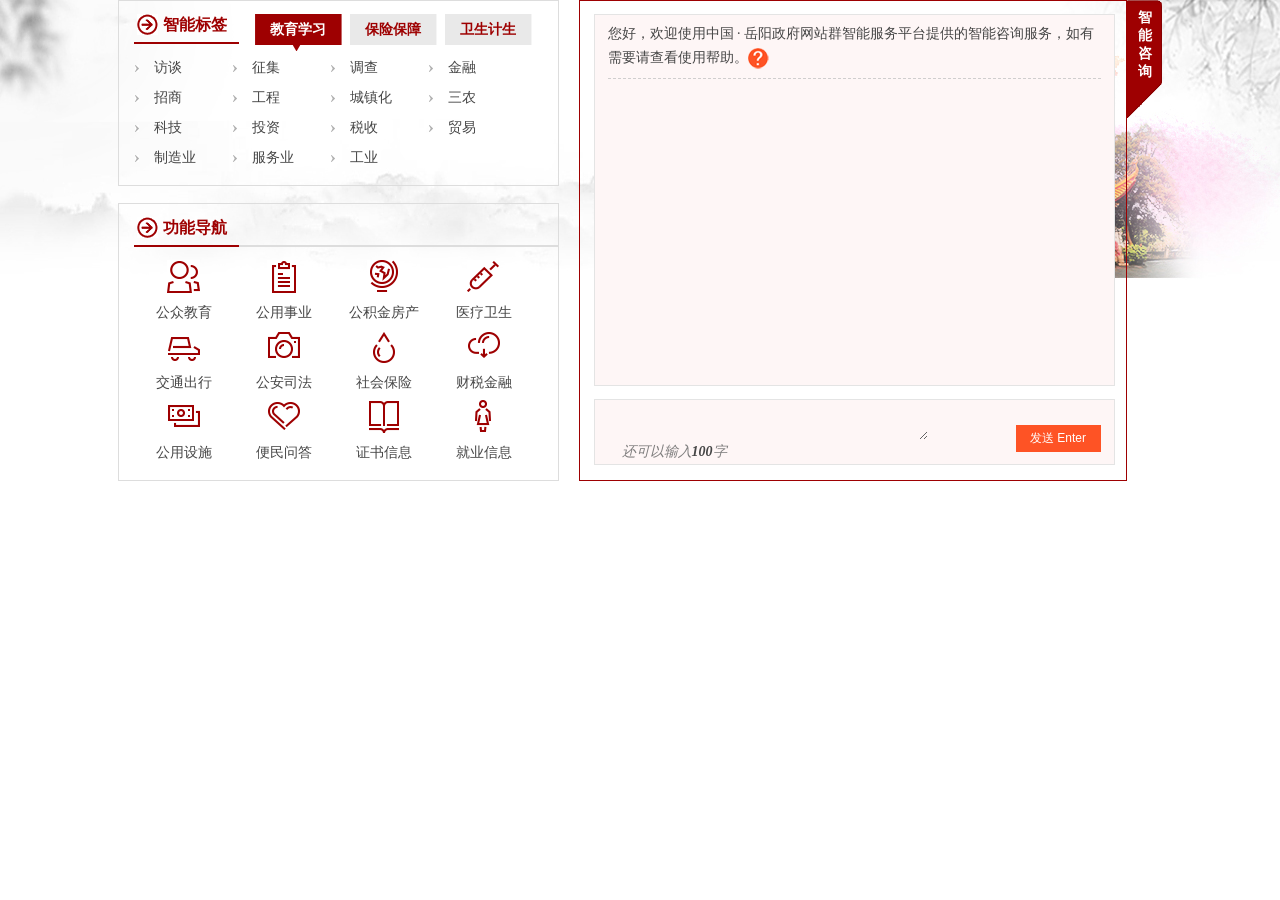
==== WebContent/qa/index.html @ 382dd25f "解决浏览器兼容性问题" ====
<!DOCTYPE html PUBLIC "-//W3C//DTD HTML 4.01//EN"
"http://www.w3.org/TR/html4/strict.dtd">

<html xmlns="http://www.w3.org/1999/xhtml" lang="en">

	<head>
		<meta http-equiv="Content-Type" content="text/html; charset=UTF-8" />
		<title>QA智能咨询平台</title>
		<meta http-equiv="X-UA-Compatible" content="IE=EmulateIE8" />
		<link rel="stylesheet" type="text/css" href="css/global.css" />
		<link rel="stylesheet" type="text/css" href="css/main.css" />
		<script type="text/javascript" src="js/jquery-1.11.3.min.js"></script>
		<style>
			.tipDiv{
			    color: #222;
			    position: absolute;
			    bottom: 70px;
			    border: 1px solid #aaa;
			    width: 95%;
			    background-color: white;
			    margin-left: 5px;
			    display:none;
			    background: #fff url("images/ui-bg_flat_75_ffffff_40x100.png") 50% 50% repeat-x;
			}
			.tipDiv li{
			  padding-left: 20px;
			}
			.tipLiActive{
    			background: #dadada url("images/ui-bg_glass_75_dadada_1x400.png") 50% 50% repeat-x;
			}
		</style>
	</head>

	<body>
	<!--
    	头部预留
    -->

		<div class="content">
			<div class="tab_title">
				<ul>
					<li class="slected">智能咨询</li>
<!-- 					<li>使用帮助</li> -->
				</ul>
			</div>
			<div class="tab_content">
				<!--智能咨询开始-->
				<div class="container">
					<div class="container_left" style="width: 444px;">
						<div class="border_wrap" style="width: 424px;">
							<div class="title">智能标签</div>
	                        <div id="tabs0">
								<ul class="menu0" id="menu0">
								    <li onmouseover="setTab(0,0)" class="hover">教育学习</li>
								    <li onmouseover="setTab(0,1)">保险保障</li>
								    <li onmouseover="setTab(0,2)">卫生计生</li>
								   <!-- <li onmouseover="setTab(0,3)">企业经营</li>-->
								</ul>
								<div class="main" id="main0">
								    <ul class="block">                                                                                                                                                                                                         								    	
								     		<li><a href="javascript:void(0)">访谈</a></li>
								     	<li><a href="javascript:void(0)">征集</a></li>
								     	<li><a href="javascript:void(0)">调查</a></li>
								     	<li><a href="javascript:void(0)">金融</a></li>
								     	<li><a href="javascript:void(0)">招商</a></li>
								     	<li><a href="javascript:void(0)">工程</a></li>
								     	<li><a href="javascript:void(0)">城镇化</a></li>
								     	<li><a href="javascript:void(0)">三农</a></li>
								     	<li><a href="javascript:void(0)">科技</a></li>
								     	<li><a href="javascript:void(0)">投资</a></li>
								     	<li><a href="javascript:void(0)">税收</a></li>
								     	<li><a href="javascript:void(0)">贸易</a></li>
								     	<li><a href="javascript:void(0)">制造业</a></li>
								     	<li><a href="javascript:void(0)">服务业</a></li>
								     	<li><a href="javascript:void(0)">工业</a></li>
								     	
								     
								    </ul>
								    <ul>
								    	<li><a href="javascript:void(0)">交通</a></li>
										<li><a href="javascript:void(0)">社保</a></li>
										<li><a href="javascript:void(0)">医疗</a></li>
										<li><a href="javascript:void(0)">婚育</a></li>
										<li><a href="javascript:void(0)">住房</a></li>
										<li><a href="javascript:void(0)">民族</a></li>
										<li><a href="javascript:void(0)">宗教</a></li>
										<li><a href="javascript:void(0)">就业</a></li>
										<li><a href="javascript:void(0)">养老</a></li>
										<li><a href="javascript:void(0)">气象</a></li>
										<li><a href="javascript:void(0)">环保</a></li>
										<li><a href="javascript:void(0)">惠民</a></li>
										<li><a href="javascript:void(0)">供水</a></li>
										<li><a href="javascript:void(0)">教育</a></li>
										<li><a href="javascript:void(0)">供电</a></li>
										<li><a href="javascript:void(0)">考试</a></li>
								    </ul>
								    <ul>
								    	<li><a href="javascript:void(0)">经济</a></li>
										<li><a href="javascript:void(0)">能源</a></li>
										<li><a href="javascript:void(0)">财政</a></li>
										<li><a href="javascript:void(0)">金融</a></li>
										<li><a href="javascript:void(0)">招商</a></li>
										<li><a href="javascript:void(0)">工程</a></li>
										<li><a href="javascript:void(0)">城镇化</a></li>
										<li><a href="javascript:void(0)">三农</a></li>
										<li><a href="javascript:void(0)">科技</a></li>
										<li><a href="javascript:void(0)">投资</a></li>
										<li><a href="javascript:void(0)">税收</a></li>
										<li><a href="javascript:void(0)">贸易</a></li>
										<li><a href="javascript:void(0)">制造业</a></li>
										<li><a href="javascript:void(0)">服务业</a></li>
										<li><a href="javascript:void(0)">工业</a></li>
										<li><a href="javascript:void(0)">房地产</a></li>
								    </ul>
								</div>
							</div>								
						</div>
						<div class="border_wrap func_margin" style="width: 424px;">
							<div class="title_border">
								<div class="title">功能导航</div>
							</div>
							<div class="func_nav">
								<a href="http://www.yueyang.gov.cn/cxzh/ggjy/default.htm" target="_blank"><span><img src="images/nav_ico1.gif" width="33" height="33"/></span><p>公众教育</p></a>
								<a href="http://www.yueyang.gov.cn/cxzh/20473/default.htm" target="_blank"><span><img src="images/nav_ico2.gif" width="33" height="33"/></span><p>公用事业</p></a>
								<a href="http://www.yueyang.gov.cn/cxzh/gjj/default.htm" target="_blank"><span><img src="images/nav_ico3.gif" width="33" height="33"/></span><p>公积金房产</p></a>
								<a href="http://www.yueyang.gov.cn/cxzh/ylws/default.htm" target="_blank"><span><img src="images/nav_ico4.gif" width="33" height="33"/></span><p>医疗卫生</p></a>
								<a href="http://www.yueyang.gov.cn/jlmsfw/bmxxcx/jtxxcx/default.htm" target="_blank"><span><img src="images/nav_ico5.gif" width="33" height="33"/></span><p>交通出行</p></a>
								<a href="http://www.yueyang.gov.cn/cxzh/gasf/default.htm" target="_blank"><span><img src="images/nav_ico6.gif" width="33" height="33"/></span><p>公安司法</p></a>
								<a href="http://www.yueyang.gov.cn/cxzh/shbx/default.htm" target="_blank"><span><img src="images/nav_ico7.gif" width="33" height="33"/></span><p>社会保险</p></a>
								<a href="http://www.yueyang.gov.cn/cxzh/csjr/default.htm" target="_blank"><span><img src="images/nav_ico8.gif" width="33" height="33"/></span><p>财税金融</p></a>
								<!-- <a href="#"><span><img src="images/nav_ico9.gif" width="33" height="33"/></span><p>公众教育</p></a> -->
								<a href="http://www.yueyang.gov.cn/jlmsfw/gysscx/default.htm" target="_blank"><span><img src="images/nav_ico10.gif" width="33" height="33"/></span><p>公用设施</p></a>
								<a href="http://www.yueyang.gov.cn/jlmsfw/bmxxcx/bmwd/default.htm" target="_blank"><span><img src="images/nav_ico11.gif" width="33" height="33"/></span><p>便民问答</p></a>
								<a href="http://www.yueyang.gov.cn/jlmsfw/syxxcx/zsxx/default.htm" target="_blank"><span><img src="images/nav_ico12.gif" width="33" height="33"/></span><p>证书信息</p></a>
								<a href="http://www.yueyang.gov.cn/jlmsfw/syxxcx/jyxx/default.htm" target="_blank"><span><img src="images/nav_ico13.gif" width="33" height="33"/></span><p>就业信息</p></a>
								<!--  <a href="#"><span><img src="images/nav_ico14.gif" width="33" height="33"/></span><p>公众教育</p></a>-->
								<!-- <a href="#"><span><img src="images/nav_ico15.gif" width="33" height="33"/></span><p>公众教育</p></a>-->
							</div>
						</div>						
					</div>
					<div class="container_right" style="width: 518px">
						<div id="showMessage" style="width: 493px;;">
							<p class="attention">您好，欢迎使用中国 · 岳阳政府网站群智能服务平台提供的智能咨询服务，如有需要请查看使用帮助。<img src="images/question.gif" /></p>
							<div id="message" style="overflow-y: scroll	;height:283px">
								<!--对话开始-->
<!-- 								<ul class="dialog"> -->
<!-- 									<li class="right" ></li> -->
<!-- 									<li class="center">智能咨询服务智智能咨询服务智智能咨询服务智智能咨询服务智智能咨询服务智</li> -->
<!-- 									<li class="left"></li> -->
<!-- 									<li class="bottom"></li> -->
<!-- 								</ul> -->
<!-- 								<div class="dialog_tab"> -->
<!--                                     <p><strong>栏目导航</strong></p> -->
<!--                                     <ul class="news"> -->
<!--                                     	<li><a href="#">2016年国际英才创业峰会国际英才创业峰会峰会国际英才创业峰会</a></li> -->
<!--                                     </ul> -->
<!-- 						            <div> -->
<!-- 						            <div class="tab2_title"> -->
<!-- 										<ul> -->
<!-- 											<li class="slected2">通知公告</li> -->
<!-- 											<li>服务</li> -->
<!-- 											<li>公开</li> -->
<!-- 											<li>市政府</li> -->
<!-- 										</ul> -->
<!-- 									</div> -->
<!-- 									<div class="tab2_content"> -->
<!-- 									    <div class="container"> -->
<!-- 									    	<ul class="news"> -->
<!-- 		                                    	<li><a href="#">通知公告2016年国际英才创业峰会国际英才创业峰会峰会国际英才创业峰会</a></li> -->
<!-- 		                                    </ul> -->
<!-- 									    </div> -->
<!-- 									    <div class="container hide"> -->
<!-- 									    	<ul class="news"> -->
<!-- 		                                    	<li><a href="#">服务2016年国际英才创业峰会国际英才创业峰会</a></li> -->
<!-- 		                                    	<li><a href="#">服务2016年国际英才创业峰会国际英才创业峰会</a></li> -->
<!-- 		                                    </ul> -->
<!-- 									    </div> -->
<!-- 									    <div class="container hide"> -->
<!-- 									    	<ul class="news"> -->
<!-- 		                                    	<li><a href="#">公开2016年国际英才创业峰会国际英才创业峰会</a></li> -->
<!-- 		                                    </ul> -->
<!-- 									    </div> -->
<!-- 									    <div class="container hide"> -->
<!-- 									    	<ul class="news"> -->
<!-- 		                                    	<li><a href="#">市政府2016年国际英才创业峰会国际英才创业峰会</a></li> -->
<!-- 		                                    	<li><a href="#">市政府2016年国际英才创业峰会国际英才创业峰会</a></li> -->
<!-- 		                                    </ul> -->
<!-- 									    </div>   	 -->
<!-- 									</div> -->
<!-- 									</div> -->
<!-- 									<div class="sign"> -->
<!-- 										<div class="unuseful">无帮助</div> -->
<!-- 										<div class="useful">有帮助</div> -->
<!-- 									</div> -->
<!-- 								</div> -->
								<!--对话结束-->
								
								
							
							</div>
						</div>
						<div style="position:relative">
						<div class="tipDiv">
							<ul>
							</ul>
						</div>
						<div class="input" style="width: 493px;">
							<textarea type="text" id="messCon"></textarea>
							<p id="fontNum"><i>还可以输入<span id="number"><strong>100</strong></span>字</i></p>
							<button id="sendMess">发送 Enter</button>
						</div>
						</div>
					</div>
				</div>
				<!--智能咨询结束-->
				<!--使用帮助开始-->
				<div class="container hide">
					<div class="container_left" style="width: 450px">
						<div class="border_wrap" style="padding-bottom: 7px;width:430px">
							<div class="help_words">
								<p><strong>一、了解岳阳的人文、地理、概况。如：</strong></p>
								<p>市长是谁？</p>
								<p>介绍岳阳</p>
							</div>
							<div class="help_words">
								<p><strong>二、咨询食、住、行、游、购、娱、医、学。如：</strong></p>
								<p>岳阳有什么好玩的地方？</p>
								<p>岳阳有哪些宾馆酒店？</p>
							</div>
							<div class="help_words">
								<p><strong>三、咨询各部门的办事事项。如：</strong></p>
								<p>孩子转学需要什么手续？</p>
								<p>如何提取公积金？</p>
							</div>
							<div class="help_words">
								<p><strong>四、查询向公众公开的信息。如：</strong></p>
								<p>我想自主创业，政府有什么政策？</p>
								<p>再生育政策？</p>
							</div>
							<div class="help_words" style="border-bottom: 0;">
								<p><strong>五、给领导写信反映问题。如：</strong></p>
								<p>我要给市长写信？</p>
								<p>商家乱扔垃圾怎么办？</p>
							</div>
							
						</div>
					</div>
					<div class="container_right" style="width:512px">
						<div id="slideBox" class="slideBox" style="width:500px">
							<div class="bd">
								<ul>
									<li><p>开始咨询问题：使用简短，关键性词句</p><img src="images/help1.jpg" /></li>
									<li><p>分库展示咨询结果</p><img src="images/help2.jpg" /></li>	
								</ul>
							</div>
						</div>
						
					</div>
				</div>
			    <!--使用帮助结束-->
			</div>
		</div>

		<!-- <div class="footer">
            <div class="footer_wrap">
            	<div class="footer_l">
            		<img src="images/sm_logo.jpg" width="161" height="59"/>
            		<div>
            			<p>xxxxx版权所有</p>
                        <p>copy©2011-2016 xxxxx Rights Reserved</p>
            		</div>
            	</div>
            	<div class="footer_r"><img src="images/code.jpg" width="69" height="66" /></div>
            </div>
		</div> -->

	<!--
    	尾部预留
    -->



	</body>
	<script type="text/javascript" src="js/jquery.nicescroll.min.js" ></script>
	<script type="text/javascript" src="js/jquery.SuperSlide.js" ></script>
	<script type="text/javascript" src="js/common.js"></script>
</html>
---- WebContent/qa/css/global.css ----
/* CSS Document */
html, body, div, span, object, iframe, h1, h2, h3, h4, h5, h6, p, a, img, dl, dt, dd, ol, ul, li, form, table { margin:0; padding:0; list-style:none; font-family:"微软雅黑";font-size: 14px; color: #464646;}
input{ vertical-align:middle; margin:0; padding:0;}
a { text-decoration:none; color: #464646;}
a:hover { text-decoration:underline;}
img{ border: 0;}
.header {
	width: 100%;
	height: 170px;
	background: url(../images/head_border.gif) repeat-x bottom;
}
.header_wrap{
	width: 1045px;
	height: 136px;
	padding-top: 34px;
	background: url(../images/robot.jpg) no-repeat 717px;
	margin: 0px auto;
}
.logo{
	padding: 0 22px;
	float: left;
}
.logo_title{
	border-left: 1px solid #d1d1d1;
	height: 70px;
	margin-top: 7px;
	padding: 0 25px;
	float: left;
}
.content {
	width: 1045px;
	overflow: hidden;
	margin: 0px auto;
	position: relative;
}
.tab_title {
	width: 36px;
	height: 354px;
	position: absolute;
	right: 0px;
	top: 10px;
}
.tab_title ul {
	width: 100%;
	height: 35px;
}
.tab_title ul li {
	width: 20px;
	padding: 9px 8px;
	height: 100px;
	line-height: 18px;
	margin-top: -10px;
	text-align: center;
	background: url(../images/tab_bg.png) no-repeat;
	cursor: pointer;
	font-size: 14px;
	font-weight: bold;
	color: #9e0001;
	_position:relative
}
.tab_content {
	width: 100%;
	height: 500px;
	overflow: hidden;
}
.tab_content> div {
	height: 500px;
}
.hide {
	display: none
}
.slected {
	background: url(../images/tab_hov.png) no-repeat !important;
	color: #fff !important;
}
.container {
	width: 100%;
	overflow: hidden;
	margin: 0px auto;
}
.container_left {
	width: 521px;
	height: 476px;
	float: left;
}
.border_wrap{
	width: 504px;
	padding: 13px 0px 10px 15px;
	border: 1px solid #dddddd;
	overflow: hidden;
	position: relative;
}
.title{
	width: 105px;
	height: 28px;
	line-height: 21px;
	border-bottom: 2px solid #9e0001;
	background: url(../images/arrow.gif) no-repeat 3px top;
	font-size: 16px;
	font-weight: bold;
	color: #9e0001;
	text-indent: 29px;
	position: absolute;
	left: 15px;
	top: 13px;
}
.main {
	clear: both;
	width: 100%;
	height: 120px;
	padding-top: 2px;
	text-align: left;
}
#tabs0 {
	width: 100%;
	height: 161px;
}
#tabs0 ul {
	list-style: none;
	float: left;
}
.menu0 {
	padding-left: 121px;
}
.menu0 li {
	display: block;
	float: left;
	width: 87px;
	height: 37px;
	line-height: 31px;
	text-align: center;
	background: url(../images/con_tab_bg.gif) no-repeat top;
	color: #9e0001;
	cursor: pointer;
	font-weight: bold;
	margin-right: 8px;
}
.menu0 li.hover {
	background: url(../images/con_tab_hov.png)  no-repeat top;
	color: #FFFFFF;
	font-weight: bold;
}
#main0 ul {
	display: none;
}
#main0 li {
	width: 98px;
	height: 30px;
	line-height: 30px;
	float: left;
	background: url(../images/sml_arrow.gif) no-repeat 1px center;
	text-indent: 20px;
	overflow: hidden;
}
#main0 li a{
    color: #464646;
}
#main0 ul.block {
	display: block;
}
.title_border{
	width: 487px;
	height: 28px;
	border-bottom: 2px solid #dddddd;
}
.func_margin{
	margin-top: 17px;
	_margin-top: 9px;
}
.func_nav{
	padding-top: 13px;
	overflow: hidden;
	_zoom: 1;
}
.func_nav a{
	display: block;
	float: left;
	width: 100px;
	height: 70px;
	text-align: center;
	color: #464646;
}
.func_nav span{
	display: block;
	width: 100%;
	height: 33px;
}
.func_nav p{
	display: block;
	height: 37px;
	line-height: 40px;
}
.container_right {
	width: 442px;
	height: 466px;
	padding: 13px 14px 0px 14px;
	float: left;
	margin-left: 17px;
	border: 1px solid #9e0001;
}
.container_right{
	line-height: 24px;
}
#showMessage{
	width: 413px;
	height: 370px;
	background: #fef6f6;
	border: 1px solid #e4e4e4;
	padding: 0px 13px;
	line-height: 24px;
}
.attention{
	border-bottom: 1px dashed #d0cece;
	color: #464646;
	padding: 7px 0px 8px 0px;
}
#message {
	height: 283px;
	padding-top: 8px;
}
/*20161108修改开始*/
.dialog{
	overflow: hidden;
	padding-right: 33px;
	padding-left: 43px;
	background: url(../images/man.gif) no-repeat right;
	position: relative;
	margin-bottom:10px ;
}
/*20161108修改结束*/
.dialog li{
	float: right;
}
.left, .right{
	width: 7px;
	height: 26px;
	background: url(../images/dialog_l.gif) no-repeat left top;
}
.right{
	background: url(../images/dialog_r.gif) no-repeat left top;
}
/*20161108修改开始*/
.center{
	float: right;
	background: #FFFFFF;
	border: 1px solid #dddddd;
	padding: 6px;
	margin-top: 6px;
}
/*20161108修改结束*/
.bottom{
	width: 24px;
	height: 11px;
	background: url(../images/dialog_b.gif) no-repeat;
	position: absolute;
	right: 45px;
	top: 24px;
}

.dialog_tab{
	background: #FFFFFF;
	border: 1px solid #dddddd;
	padding: 0px 12px;
	color: #a4a2a2;
	margin-bottom: 20px;/*20161108*/
	margin-left: 43px; /*20161108*/
	position: relative;/*20161108*/
	margin-right: 33px;/*20161108*/
}
/*20161108新增开始*/
.answer_man{
	position: absolute;
	left: -43px;
	top: 0;
}
.right_arrow{
	position: absolute;
	left: -8px;
	top: 12px;
}
.left_arrow{
	position: absolute;
	right: 26px;
	top: 13px;
}
.dialog_tab p span{
	color: #fe5325;
}
/*20161108新增结束*/

.dialog_tab > p{
	padding: 6px 0;/*20161108*/
	line-height: 21px;
}
.tab2_title {
	width: 100%;
	
}
.tab2_title ul {
	width: 100%;
	height: 20px;
	border-bottom:1px solid #e9e9e9 ;
}
.tab2_title ul li {
	padding: 0px 6px;
	float: left;
	line-height: 21px;
	text-align: center;
	cursor: pointer;
	font-weight: bold;
	color: #464646;
	font-size: 12px;
}
.tab2_content {
	width: 100%;
	height: auto;
	overflow: hidden;
	margin-top: 7px;
}
.tab2_content> div {
	height: auto;
}
.hide {
	display: none
}
.slected2 {
	background: #fe5325;
	color: #fff !important;
}
.news{
	padding-bottom: 4px;
}
.news li{
	width: 100%;
	height: 24px;
	overflow: hidden;
	white-space: nowrap;
	text-overflow: ellipsis;
	background: url(../images/sm_dotted.gif) no-repeat 4px center;
	text-indent: 13px;
	
}
.news li a{
	color: #a4a2a2;
}

.tab2_content .news li{
	background: url(../images/dotted.gif) no-repeat 4px center;
	text-indent: 13px;
}
.tab2_content .news li a{
	font-size: 12px;
}
.sign{
	clear: both;
	height: 18px;
	padding-bottom: 10px;
}
.unuseful,.useful{
	width: 55px;
	height: 18px;
	line-height: 18px;
	font-size: 12px;
	text-indent: 17px;
	margin-left: 15px;
	background: url(../images/unuseful.gif) no-repeat;
	float: right;
	cursor: pointer;
}
.useful{
	background: url(../images/useful.gif) no-repeat;
}
.input{
	width: 413px;
	height: 64px;
	background: #fef6f6;
	border: 1px solid #e4e4e4;
	margin-top: 13px;
	position: relative;
	padding: 0px 13px;
}
.input textarea{
	width: 320px;
	height: 40px;
	line-height: 24px;
	line-height: 30px;
	overflow: auto;
	background: #fef6f6;
	border: 0;
	color: #464646;
	font-size: 14px;
	display:block;
}
.input button{
	width: 85px;
	height: 27px;
	line-height: 27px;
	background: #fe5325;
	color: #FFFFFF;
	font-size: 12px;
	border: 0;
	cursor: pointer;
	position: absolute;
	right: 13px;
	bottom: 12px;
}
#fontNum{
	color: #7e7d7d;
	text-indent: 14px;
}
.help_words{
	padding: 9px 0px 10px 43px;
	margin-right: 15px;
	border-bottom: 1px dashed #d0cece;
	background: url(../images/attention.gif) no-repeat 12px 10px;

}
.help_words p{
	line-height: 24px;	
}
.slideBox {
	width: 417px;
	overflow: hidden;
	position: relative;
	padding: 0 !important;
	padding-left: 11px !important;
}
.slideBox .bd {
	position: relative;
	height: 100%;
	z-index: 0;
}
.slideBox .bd li {
	zoom: 1;
	vertical-align: middle;
}
.slideBox .bd img {
	width: 417px;
	display: block;
}
.slideBox p{
	line-height: 56px;
	font-size: 16px;
	font-weight: bold;
	color: #9e0001;
	text-align: center;
	border-bottom: 1px solid #9e0001;
	margin-bottom: 25px;
}
.footer {
	width: 100%;
	height: 119px;
	background: url(../images/footer_bg.gif) repeat-x;
}
.footer_wrap{
	width: 1010px;
	margin: 0px auto;
	padding-top: 26px;
}
.footer_l{
	float: left;
}
.footer_r{
	float: right;
	margin-right: 17px;
	_margin-right: 9px;
}
.footer_l img,.footer_l div{
	display: block;
	float: left;
}
.footer_l div{
	height: 50px;
	border-left: 1px solid #c0c0c0;
	padding-left: 15px;
	margin:5px 0px 0px 6px;
}
.footer_l div p{
	line-height: 24px;
	color: #464646;
}


/*列表页*/
.con_classify{
	float: left;
	width: 213px;
	height: auto;
}
.con_list{
	float: left;
	width: 583px;
	margin: 0px 18px;
}
.list_title{
	width: 100%;
	height: 45px;
	line-height: 45px;
	font-size: 16px;
	font-weight: bold;
	color: #464646;
	background:url(../images/list_ico.gif) no-repeat 10px center;
	background-color: #e9e9e9;
	text-indent: 37px;
}
.list_content{
	padding-top: 15px;
	padding-bottom: 11px;
	text-align: center;
}
#searchInput{
	width: 128px;
	height: 32px;
	line-height: 32px;
	text-indent: 5px;
	border: 1px solid #dddddd;
}
#searchBtn{
	width: 59px;
	height: 34px;
	color: #FFFFFF;
	background: #9e0001;
	border: 0;
	font-weight: bold;
}
.search_tag{
	line-height: 38px;
	color: #9e0001;
	text-align: left;
	text-indent: 9px;
}
.data .list_title{
	height: 32px;
	line-height: 32px;
	background: url(../images/list_ico2.gif) no-repeat 10px center;
	background-color: #FFFFFF;
	border-bottom: 1px dashed #d0cece;
}
.data .list_content{
	padding: 5px 0;
	text-align: left;
}
.list_content li a{
	display: block;
	line-height: 35px;
	padding: 3px 0;
	padding: 0px 27px;
	color: #464646;
	_zoom: 1;
}
.list_content li a:hover,.list_hover{
	background: url(../images/list_arrow.gif) no-repeat 14px center;
	background-color:#e9e9e9;
	text-decoration: none;
}
.focus{
	text-align: left;
}
.focus a{
	line-height: 30px;
	margin-right: 5px;
}
.focus a:hover{
	text-decoration: none;
}
.focus a span{
	color: #fe5325;
}
.list_tag{
	border: 1px solid #dddddd;
	border-left: 4px solid #fe5325;
	background: #fef6f6;
	overflow: hidden;
	padding: 9px 15px;
	_zoom: 1;
}
.list_tag li{
	float: left;
	width: 33.3%;
	line-height: 27px;
}
.list_tag span{
	color: #9e0001;
}
.list_news{
	width:543px;
	border: 1px solid #dddddd;
	border-top: 0;
	padding: 0px 19px;
}
.list_news ul{
	width: 100%;
}
.list_news li{
	padding: 13px 0px;
	border-bottom: 1px dashed #d0cece;
}
.list_news li p{
	line-height: 30px;
}
.list_news li i{
	display: inline-block;
	width: 20px;
}
p.news_tag a{
	margin-right: 20px;
	color: #025a9d;
}
p.news_tag a:hover{
	text-decoration: none;
}
p.news_tag a span{
	color: #fe5325;
}
.page{
	height: 85px;
	line-height: 85px;
	text-align: center;
}
.page_input{
	width: 42px;
	height: 23px;
	line-height: 23px;
	border: 1px solid #dddddd;
	margin-left: 13px;
	margin-right: 5px;
}
.page_ie{
	_margin: 30px 0;  
    _vertical-align:middle;
}
.page_btn{
	width: 42px;
	height: 25px;
	line-height: 25px;
	border: 0;
	color: #FFFFFF;
	background: #9e0001;
	margin-left: 5px;
	
}
.page a{
	margin-left: 13px;
}
---- WebContent/qa/css/main.css ----
@CHARSET "UTF-8";
*{
margin:0;
padding:0;
}
body{
    -moz-text-size-adjust: none;
    background: rgba(0, 0, 0, 0) url("../img/yueyang_bak.jpg") no-repeat scroll center top;
    color: #333;
    font-family:Microsoft YaHei,Simsun,SimHei,Arial;
    font-size: 12px;
    margin: 0;
    padding: 0;
}
.above a{
color:#7d7d7d;
}
.above a:hover{
	text-decoration:none;
	color: #e85513;
}
a{
    color: #333;
    cursor: pointer;
    text-decoration: none;
}
a:hover{
    color: #e74800;
    text-decoration: none;
    transition: all 0.2s ease 0s;
}

img{
border:0 none;
list-style:outside none none;
vertical-align:middle;
}
.above{
/**background:rgba(0, 0, 0, 0) url("../img/top_bgx.png") repeat-x scroll 0 0;**/
box-shadow:0 1px 3px rgba(0, 0, 0, 0.12), 0 1px 2px rgba(0, 0, 0, 0.24);
color:#7d7d7d;
height:40px;
line-height:40px;
}
.head{
height:238px;
overflow:hidden;
position:relative;
}
.log{
	padding-top:10px;
}
.g-w{
clear:both;
margin:0 auto;
overflow:hidden;
width:1100px;
}
.fl{
float:left;
}
.fr{
float:right;
}
.web-icon{
color:#e85513;
font-size:12px;
}
.web-icon a{
color:#e85513;
padding:0 5px;
}
.web-icon a:hover {
    opacity: 0.7;
    text-decoration:none;
}
.logo_new{margin-top:50px; float:left;}
.robot{
	float:right;
	margin-right:70px;
	margin-top:50px;
}
.nav{
	background:#e74800 none repeat scroll 0 0;
	height:45px;
	line-height:45px;
}
.nav ul{
	height:45px;
	overflow:hidden;
	padding-left:30px;
	width:710px;
}
.nav li {
    background: rgba(0, 0, 0, 0) url("../img/nav_line.png") no-repeat scroll right center;
    float: left;
    list-style: outside none none;
    padding: 0 8px;
    width: 62px;
}
.nav li.nobg {
    background: rgba(0, 0, 0, 0) none repeat scroll 0 0;
}
.nav li a {
    color: #fff;
    display: block;
    font-size: 18px;
    text-align: center;
}
.nav li a.on, .nav li a:hover {
    border-bottom: 3px solid #ffac50;
    height: 42px;
    text-decoration: none;
}
.nav .weather {
    color: #fff;
    height: 45px;
    overflow: hidden;
    padding: 0 10px;
    width: 240px;
}
.clearfix{
	display:block;
}
.clearfix::after{
	clear��both;
	content:" ";
	display:block;
	font-size:0;
	height:0;
	visibility:hidden;
}
.mt {
    margin-top: 20px;
}
/*#footbox {
    background: rgba(0, 0, 0, 0) url("img/footbg2.jpg") repeat-x scroll center top;
    height: 145px;
    margin: 0 auto;
    width: 1000px;
}
.fs, .fs a:link, .fs a:visited {
    color: #333;
}*/
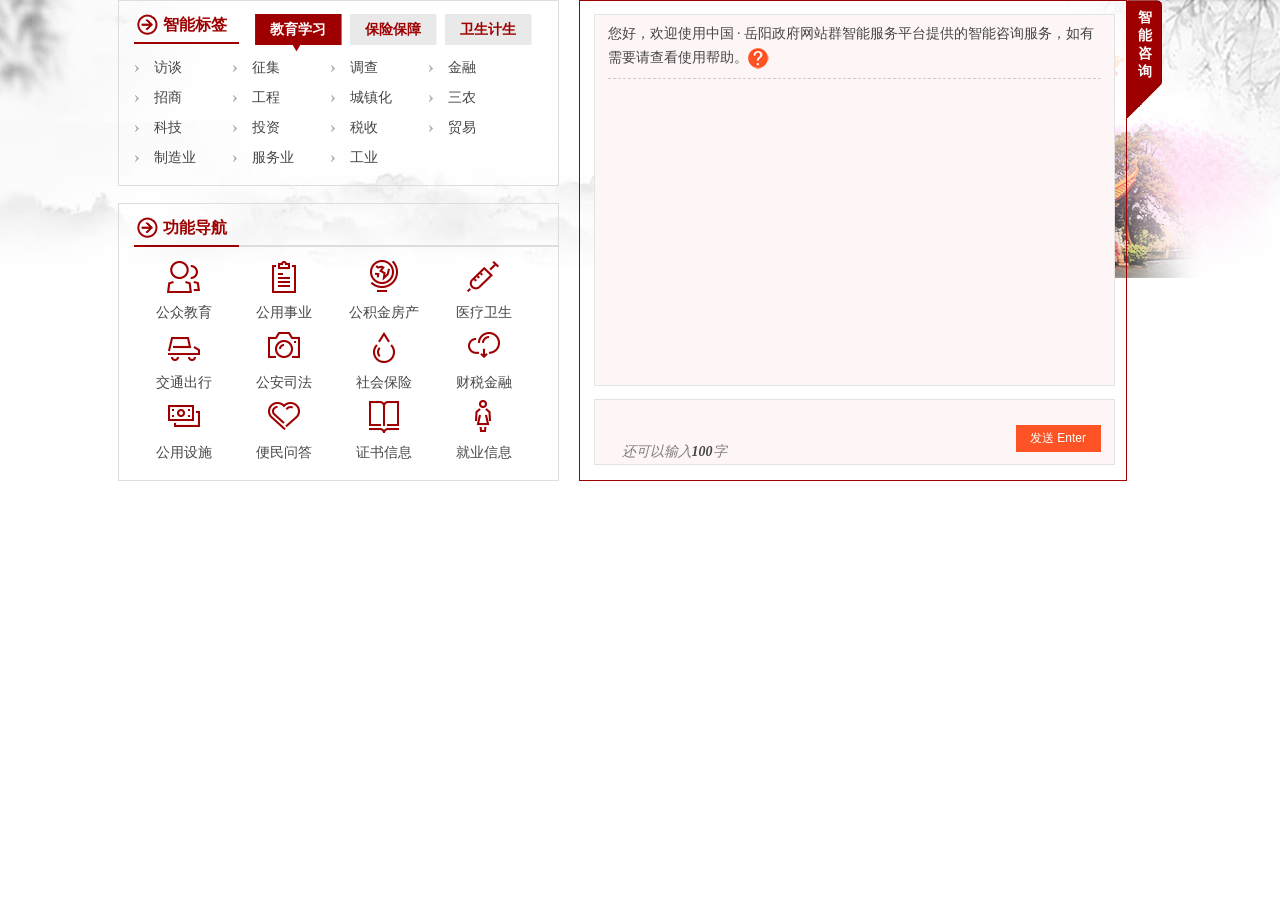
==== commit 24a4150a: "1. 智能推荐结束 2. 新闻增加时间，并且修改时间字段 3. 点击问题收起功能正在开发" ====
--- a/WebContent/qa/index.html
+++ b/WebContent/qa/index.html
@@ -27,6 +27,23 @@
 			}
 			.tipLiActive{
     			background: #dadada url("images/ui-bg_glass_75_dadada_1x400.png") 50% 50% repeat-x;
+			}
+			.chnl li a{
+			color:#1c9adc
+			}
+			#messCon{
+			outline:none;
+			resize:none;
+			}
+			.onoff{
+			width:20px;
+			height:25px;
+			cursor:pointer;
+			display:inline-block;
+			zoom:1;
+			float:right;
+			margin-top:6px;
+			background:url("images/chat_open.png") no-repeat 0px 2px
 			}
 		</style>
 	</head>
@@ -142,6 +159,62 @@
 						<div id="showMessage" style="width: 493px;;">
 							<p class="attention">您好，欢迎使用中国 · 岳阳政府网站群智能服务平台提供的智能咨询服务，如有需要请查看使用帮助。<img src="images/question.gif" /></p>
 							<div id="message" style="overflow-y: scroll	;height:283px">
+							
+							<!--对话开始-->
+<!-- 								<ul class="dialog"> -->
+<!-- 									<li class="right" ></li> -->
+<!-- 									<li class="center">智能咨询服务智智能咨询服务智智能咨询服务智智能咨询服务智智能咨询服务智</li> -->
+<!-- 									<li class="left"></li> -->
+<!-- 									<li class="bottom"></li> -->
+<!-- 								</ul> -->
+<!-- 								<div class="dialog_tab"> -->
+<!--                                     <p><strong>栏目导航</strong></p> -->
+<!--                                     <ul class="news"> -->
+<!--                                     	<li><a href="#">2016年国际英才创业峰会国际英才创业峰会峰会国际英才创业峰会</a></li> -->
+<!--                                     </ul> -->
+<!-- 						            <div> -->
+<!-- 						            <div class="tab2_title"> -->
+<!-- 										<ul> -->
+<!-- 											<li class="slected2">通知公告</li> -->
+<!-- 											<li>服务</li> -->
+<!-- 											<li>公开</li> -->
+<!-- 											<li>市政府</li> -->
+<!-- 										</ul> -->
+<!-- 									</div> -->
+<!-- 									<div class="tab2_content"> -->
+<!-- 									    <div class="container"> -->
+<!-- 									    	<ul class="news"> -->
+<!-- 		                                    	<li><a href="#">通知公告2016年国际英才创业峰会国际英才创业峰会峰会国际英才创业峰会</a></li> -->
+<!-- 		                                    </ul> -->
+<!-- 									    </div> -->
+<!-- 									    <div class="container hide"> -->
+<!-- 									    	<ul class="news"> -->
+<!-- 		                                    	<li><a href="#">服务2016年国际英才创业峰会国际英才创业峰会</a></li> -->
+<!-- 		                                    	<li><a href="#">服务2016年国际英才创业峰会国际英才创业峰会</a></li> -->
+<!-- 		                                    </ul> -->
+<!-- 									    </div> -->
+<!-- 									    <div class="container hide"> -->
+<!-- 									    	<ul class="news"> -->
+<!-- 		                                    	<li><a href="#">公开2016年国际英才创业峰会国际英才创业峰会</a></li> -->
+<!-- 		                                    </ul> -->
+<!-- 									    </div> -->
+<!-- 									    <div class="container hide"> -->
+<!-- 									    	<ul class="news"> -->
+<!-- 		                                    	<li><a href="#">市政府2016年国际英才创业峰会国际英才创业峰会</a></li> -->
+<!-- 		                                    	<li><a href="#">市政府2016年国际英才创业峰会国际英才创业峰会</a></li> -->
+<!-- 		                                    </ul> -->
+<!-- 									    </div>   	 -->
+<!-- 									</div> -->
+<!-- 									</div> -->
+<!-- 									<div class="sign"> -->
+<!-- 										<div class="unuseful">无帮助</div> -->
+<!-- 										<div class="useful">有帮助</div> -->
+<!-- 									</div> -->
+<!-- 								</div> -->
+								<!--对话结束-->
+							
+							
+							
 								<!--对话开始-->
 <!-- 								<ul class="dialog"> -->
 <!-- 									<li class="right" ></li> -->
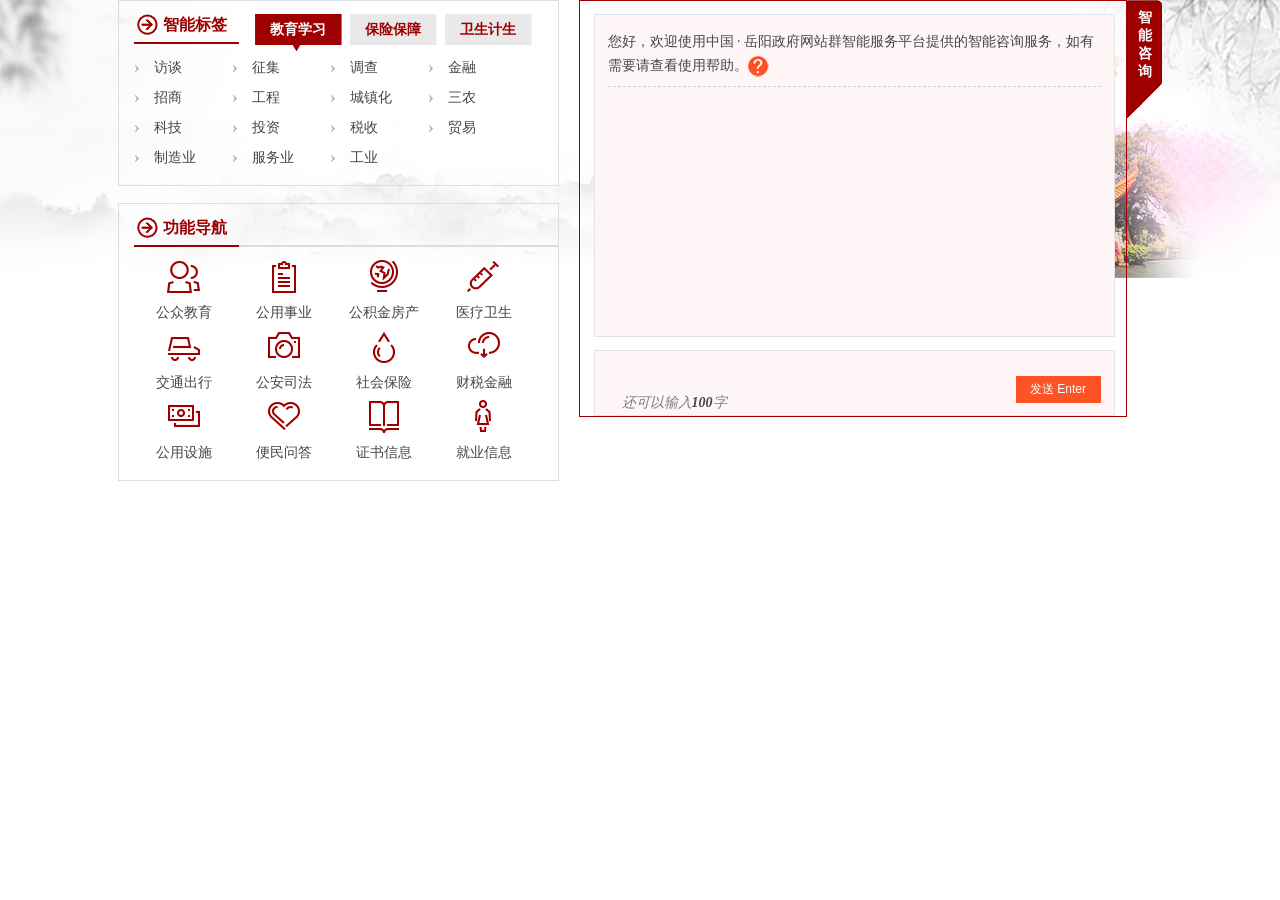
==== commit a46aecba: "问题栏自适应高度+欢迎语放到msg的div中" ====
--- a/WebContent/qa/index.html
+++ b/WebContent/qa/index.html
@@ -10,6 +10,8 @@
 		<link rel="stylesheet" type="text/css" href="css/global.css" />
 		<link rel="stylesheet" type="text/css" href="css/main.css" />
 		<script type="text/javascript" src="js/jquery-1.11.3.min.js"></script>
+				<script type="text/javascript" src="js/rightClick.js"></script>
+		
 		<style>
 			.tipDiv{
 			    color: #222;
@@ -28,6 +30,14 @@
 			.tipLiActive{
     			background: #dadada url("images/ui-bg_glass_75_dadada_1x400.png") 50% 50% repeat-x;
 			}
+			
+
+
+ 			.tipDiv2{ 
+ 			display:none;
+ 			    position: absolute;
+ 			} 
+
 			.chnl li a{
 			color:#1c9adc
 			}
@@ -52,7 +62,6 @@
 	<!--
     	头部预留
     -->
-
 		<div class="content">
 			<div class="tab_title">
 				<ul>
@@ -157,62 +166,8 @@
 					</div>
 					<div class="container_right" style="width: 518px">
 						<div id="showMessage" style="width: 493px;;">
-							<p class="attention">您好，欢迎使用中国 · 岳阳政府网站群智能服务平台提供的智能咨询服务，如有需要请查看使用帮助。<img src="images/question.gif" /></p>
-							<div id="message" style="overflow-y: scroll	;height:283px">
-							
-							<!--对话开始-->
-<!-- 								<ul class="dialog"> -->
-<!-- 									<li class="right" ></li> -->
-<!-- 									<li class="center">智能咨询服务智智能咨询服务智智能咨询服务智智能咨询服务智智能咨询服务智</li> -->
-<!-- 									<li class="left"></li> -->
-<!-- 									<li class="bottom"></li> -->
-<!-- 								</ul> -->
-<!-- 								<div class="dialog_tab"> -->
-<!--                                     <p><strong>栏目导航</strong></p> -->
-<!--                                     <ul class="news"> -->
-<!--                                     	<li><a href="#">2016年国际英才创业峰会国际英才创业峰会峰会国际英才创业峰会</a></li> -->
-<!--                                     </ul> -->
-<!-- 						            <div> -->
-<!-- 						            <div class="tab2_title"> -->
-<!-- 										<ul> -->
-<!-- 											<li class="slected2">通知公告</li> -->
-<!-- 											<li>服务</li> -->
-<!-- 											<li>公开</li> -->
-<!-- 											<li>市政府</li> -->
-<!-- 										</ul> -->
-<!-- 									</div> -->
-<!-- 									<div class="tab2_content"> -->
-<!-- 									    <div class="container"> -->
-<!-- 									    	<ul class="news"> -->
-<!-- 		                                    	<li><a href="#">通知公告2016年国际英才创业峰会国际英才创业峰会峰会国际英才创业峰会</a></li> -->
-<!-- 		                                    </ul> -->
-<!-- 									    </div> -->
-<!-- 									    <div class="container hide"> -->
-<!-- 									    	<ul class="news"> -->
-<!-- 		                                    	<li><a href="#">服务2016年国际英才创业峰会国际英才创业峰会</a></li> -->
-<!-- 		                                    	<li><a href="#">服务2016年国际英才创业峰会国际英才创业峰会</a></li> -->
-<!-- 		                                    </ul> -->
-<!-- 									    </div> -->
-<!-- 									    <div class="container hide"> -->
-<!-- 									    	<ul class="news"> -->
-<!-- 		                                    	<li><a href="#">公开2016年国际英才创业峰会国际英才创业峰会</a></li> -->
-<!-- 		                                    </ul> -->
-<!-- 									    </div> -->
-<!-- 									    <div class="container hide"> -->
-<!-- 									    	<ul class="news"> -->
-<!-- 		                                    	<li><a href="#">市政府2016年国际英才创业峰会国际英才创业峰会</a></li> -->
-<!-- 		                                    	<li><a href="#">市政府2016年国际英才创业峰会国际英才创业峰会</a></li> -->
-<!-- 		                                    </ul> -->
-<!-- 									    </div>   	 -->
-<!-- 									</div> -->
-<!-- 									</div> -->
-<!-- 									<div class="sign"> -->
-<!-- 										<div class="unuseful">无帮助</div> -->
-<!-- 										<div class="useful">有帮助</div> -->
-<!-- 									</div> -->
-<!-- 								</div> -->
-								<!--对话结束-->
-							
+							<div id="message" style="overflow-y: scroll	;">
+														<p class="attention">您好，欢迎使用中国 · 岳阳政府网站群智能服务平台提供的智能咨询服务，如有需要请查看使用帮助。<img src="images/question.gif" /></p>
 							
 							
 								<!--对话开始-->
@@ -350,8 +305,13 @@
 	<!--
     	尾部预留
     -->
-
-
+	<div class="tipDiv2">
+	<ul id="show_menu">
+		<li  class='addHome'><i class="menu_ico add_home"></i>设为首页</li>
+		<li  class='addFavorite'><i class="menu_ico add_favorite"></i>加入收藏</li>
+		<li class='cleanContent'><i class="menu_ico clean_content"></i>清空屏幕</li>
+	</ul>
+	</div>
 
 	</body>
 	<script type="text/javascript" src="js/jquery.nicescroll.min.js" ></script>
--- a/WebContent/qa/css/global.css
+++ b/WebContent/qa/css/global.css
@@ -1,644 +1,787 @@
-/* CSS Document */
-html, body, div, span, object, iframe, h1, h2, h3, h4, h5, h6, p, a, img, dl, dt, dd, ol, ul, li, form, table { margin:0; padding:0; list-style:none; font-family:"微软雅黑";font-size: 14px; color: #464646;}
-input{ vertical-align:middle; margin:0; padding:0;}
-a { text-decoration:none; color: #464646;}
-a:hover { text-decoration:underline;}
-img{ border: 0;}
-.header {
-	width: 100%;
-	height: 170px;
-	background: url(../images/head_border.gif) repeat-x bottom;
-}
-.header_wrap{
-	width: 1045px;
-	height: 136px;
-	padding-top: 34px;
-	background: url(../images/robot.jpg) no-repeat 717px;
-	margin: 0px auto;
-}
-.logo{
-	padding: 0 22px;
-	float: left;
-}
-.logo_title{
-	border-left: 1px solid #d1d1d1;
-	height: 70px;
-	margin-top: 7px;
-	padding: 0 25px;
-	float: left;
-}
-.content {
-	width: 1045px;
-	overflow: hidden;
-	margin: 0px auto;
-	position: relative;
-}
-.tab_title {
-	width: 36px;
-	height: 354px;
-	position: absolute;
-	right: 0px;
-	top: 10px;
-}
-.tab_title ul {
-	width: 100%;
-	height: 35px;
-}
-.tab_title ul li {
-	width: 20px;
-	padding: 9px 8px;
-	height: 100px;
-	line-height: 18px;
-	margin-top: -10px;
-	text-align: center;
-	background: url(../images/tab_bg.png) no-repeat;
-	cursor: pointer;
-	font-size: 14px;
-	font-weight: bold;
-	color: #9e0001;
-	_position:relative
-}
-.tab_content {
-	width: 100%;
-	height: 500px;
-	overflow: hidden;
-}
-.tab_content> div {
-	height: 500px;
-}
-.hide {
-	display: none
-}
-.slected {
-	background: url(../images/tab_hov.png) no-repeat !important;
-	color: #fff !important;
-}
-.container {
-	width: 100%;
-	overflow: hidden;
-	margin: 0px auto;
-}
-.container_left {
-	width: 521px;
-	height: 476px;
-	float: left;
-}
-.border_wrap{
-	width: 504px;
-	padding: 13px 0px 10px 15px;
-	border: 1px solid #dddddd;
-	overflow: hidden;
-	position: relative;
-}
-.title{
-	width: 105px;
-	height: 28px;
-	line-height: 21px;
-	border-bottom: 2px solid #9e0001;
-	background: url(../images/arrow.gif) no-repeat 3px top;
-	font-size: 16px;
-	font-weight: bold;
-	color: #9e0001;
-	text-indent: 29px;
-	position: absolute;
-	left: 15px;
-	top: 13px;
-}
-.main {
-	clear: both;
-	width: 100%;
-	height: 120px;
-	padding-top: 2px;
-	text-align: left;
-}
-#tabs0 {
-	width: 100%;
-	height: 161px;
-}
-#tabs0 ul {
-	list-style: none;
-	float: left;
-}
-.menu0 {
-	padding-left: 121px;
-}
-.menu0 li {
-	display: block;
-	float: left;
-	width: 87px;
-	height: 37px;
-	line-height: 31px;
-	text-align: center;
-	background: url(../images/con_tab_bg.gif) no-repeat top;
-	color: #9e0001;
-	cursor: pointer;
-	font-weight: bold;
-	margin-right: 8px;
-}
-.menu0 li.hover {
-	background: url(../images/con_tab_hov.png)  no-repeat top;
-	color: #FFFFFF;
-	font-weight: bold;
-}
-#main0 ul {
-	display: none;
-}
-#main0 li {
-	width: 98px;
-	height: 30px;
-	line-height: 30px;
-	float: left;
-	background: url(../images/sml_arrow.gif) no-repeat 1px center;
-	text-indent: 20px;
-	overflow: hidden;
-}
-#main0 li a{
-    color: #464646;
-}
-#main0 ul.block {
-	display: block;
-}
-.title_border{
-	width: 487px;
-	height: 28px;
-	border-bottom: 2px solid #dddddd;
-}
-.func_margin{
-	margin-top: 17px;
-	_margin-top: 9px;
-}
-.func_nav{
-	padding-top: 13px;
-	overflow: hidden;
-	_zoom: 1;
-}
-.func_nav a{
-	display: block;
-	float: left;
-	width: 100px;
-	height: 70px;
-	text-align: center;
-	color: #464646;
-}
-.func_nav span{
-	display: block;
-	width: 100%;
-	height: 33px;
-}
-.func_nav p{
-	display: block;
-	height: 37px;
-	line-height: 40px;
-}
-.container_right {
-	width: 442px;
-	height: 466px;
-	padding: 13px 14px 0px 14px;
-	float: left;
-	margin-left: 17px;
-	border: 1px solid #9e0001;
-}
-.container_right{
-	line-height: 24px;
-}
-#showMessage{
-	width: 413px;
-	height: 370px;
-	background: #fef6f6;
-	border: 1px solid #e4e4e4;
-	padding: 0px 13px;
-	line-height: 24px;
-}
-.attention{
-	border-bottom: 1px dashed #d0cece;
-	color: #464646;
-	padding: 7px 0px 8px 0px;
-}
-#message {
-	height: 283px;
-	padding-top: 8px;
-}
-/*20161108修改开始*/
-.dialog{
-	overflow: hidden;
-	padding-right: 33px;
-	padding-left: 43px;
-	background: url(../images/man.gif) no-repeat right;
-	position: relative;
-	margin-bottom:10px ;
-}
-/*20161108修改结束*/
-.dialog li{
-	float: right;
-}
-.left, .right{
-	width: 7px;
-	height: 26px;
-	background: url(../images/dialog_l.gif) no-repeat left top;
-}
-.right{
-	background: url(../images/dialog_r.gif) no-repeat left top;
-}
-/*20161108修改开始*/
-.center{
-	float: right;
-	background: #FFFFFF;
-	border: 1px solid #dddddd;
-	padding: 6px;
-	margin-top: 6px;
-}
-/*20161108修改结束*/
-.bottom{
-	width: 24px;
-	height: 11px;
-	background: url(../images/dialog_b.gif) no-repeat;
-	position: absolute;
-	right: 45px;
-	top: 24px;
-}
-
-.dialog_tab{
-	background: #FFFFFF;
-	border: 1px solid #dddddd;
-	padding: 0px 12px;
-	color: #a4a2a2;
-	margin-bottom: 20px;/*20161108*/
-	margin-left: 43px; /*20161108*/
-	position: relative;/*20161108*/
-	margin-right: 33px;/*20161108*/
-}
-/*20161108新增开始*/
-.answer_man{
-	position: absolute;
-	left: -43px;
-	top: 0;
-}
-.right_arrow{
-	position: absolute;
-	left: -8px;
-	top: 12px;
-}
-.left_arrow{
-	position: absolute;
-	right: 26px;
-	top: 13px;
-}
-.dialog_tab p span{
-	color: #fe5325;
-}
-/*20161108新增结束*/
-
-.dialog_tab > p{
-	padding: 6px 0;/*20161108*/
-	line-height: 21px;
-}
-.tab2_title {
-	width: 100%;
-	
-}
-.tab2_title ul {
-	width: 100%;
-	height: 20px;
-	border-bottom:1px solid #e9e9e9 ;
-}
-.tab2_title ul li {
-	padding: 0px 6px;
-	float: left;
-	line-height: 21px;
-	text-align: center;
-	cursor: pointer;
-	font-weight: bold;
-	color: #464646;
-	font-size: 12px;
-}
-.tab2_content {
-	width: 100%;
-	height: auto;
-	overflow: hidden;
-	margin-top: 7px;
-}
-.tab2_content> div {
-	height: auto;
-}
-.hide {
-	display: none
-}
-.slected2 {
-	background: #fe5325;
-	color: #fff !important;
-}
-.news{
-	padding-bottom: 4px;
-}
-.news li{
-	width: 100%;
-	height: 24px;
-	overflow: hidden;
-	white-space: nowrap;
-	text-overflow: ellipsis;
-	background: url(../images/sm_dotted.gif) no-repeat 4px center;
-	text-indent: 13px;
-	
-}
-.news li a{
-	color: #a4a2a2;
-}
-
-.tab2_content .news li{
-	background: url(../images/dotted.gif) no-repeat 4px center;
-	text-indent: 13px;
-}
-.tab2_content .news li a{
-	font-size: 12px;
-}
-.sign{
-	clear: both;
-	height: 18px;
-	padding-bottom: 10px;
-}
-.unuseful,.useful{
-	width: 55px;
-	height: 18px;
-	line-height: 18px;
-	font-size: 12px;
-	text-indent: 17px;
-	margin-left: 15px;
-	background: url(../images/unuseful.gif) no-repeat;
-	float: right;
-	cursor: pointer;
-}
-.useful{
-	background: url(../images/useful.gif) no-repeat;
-}
-.input{
-	width: 413px;
-	height: 64px;
-	background: #fef6f6;
-	border: 1px solid #e4e4e4;
-	margin-top: 13px;
-	position: relative;
-	padding: 0px 13px;
-}
-.input textarea{
-	width: 320px;
-	height: 40px;
-	line-height: 24px;
-	line-height: 30px;
-	overflow: auto;
-	background: #fef6f6;
-	border: 0;
-	color: #464646;
-	font-size: 14px;
-	display:block;
-}
-.input button{
-	width: 85px;
-	height: 27px;
-	line-height: 27px;
-	background: #fe5325;
-	color: #FFFFFF;
-	font-size: 12px;
-	border: 0;
-	cursor: pointer;
-	position: absolute;
-	right: 13px;
-	bottom: 12px;
-}
-#fontNum{
-	color: #7e7d7d;
-	text-indent: 14px;
-}
-.help_words{
-	padding: 9px 0px 10px 43px;
-	margin-right: 15px;
-	border-bottom: 1px dashed #d0cece;
-	background: url(../images/attention.gif) no-repeat 12px 10px;
-
-}
-.help_words p{
-	line-height: 24px;	
-}
-.slideBox {
-	width: 417px;
-	overflow: hidden;
-	position: relative;
-	padding: 0 !important;
-	padding-left: 11px !important;
-}
-.slideBox .bd {
-	position: relative;
-	height: 100%;
-	z-index: 0;
-}
-.slideBox .bd li {
-	zoom: 1;
-	vertical-align: middle;
-}
-.slideBox .bd img {
-	width: 417px;
-	display: block;
-}
-.slideBox p{
-	line-height: 56px;
-	font-size: 16px;
-	font-weight: bold;
-	color: #9e0001;
-	text-align: center;
-	border-bottom: 1px solid #9e0001;
-	margin-bottom: 25px;
-}
-.footer {
-	width: 100%;
-	height: 119px;
-	background: url(../images/footer_bg.gif) repeat-x;
-}
-.footer_wrap{
-	width: 1010px;
-	margin: 0px auto;
-	padding-top: 26px;
-}
-.footer_l{
-	float: left;
-}
-.footer_r{
-	float: right;
-	margin-right: 17px;
-	_margin-right: 9px;
-}
-.footer_l img,.footer_l div{
-	display: block;
-	float: left;
-}
-.footer_l div{
-	height: 50px;
-	border-left: 1px solid #c0c0c0;
-	padding-left: 15px;
-	margin:5px 0px 0px 6px;
-}
-.footer_l div p{
-	line-height: 24px;
-	color: #464646;
-}
-
-
-/*列表页*/
-.con_classify{
-	float: left;
-	width: 213px;
-	height: auto;
-}
-.con_list{
-	float: left;
-	width: 583px;
-	margin: 0px 18px;
-}
-.list_title{
-	width: 100%;
-	height: 45px;
-	line-height: 45px;
-	font-size: 16px;
-	font-weight: bold;
-	color: #464646;
-	background:url(../images/list_ico.gif) no-repeat 10px center;
-	background-color: #e9e9e9;
-	text-indent: 37px;
-}
-.list_content{
-	padding-top: 15px;
-	padding-bottom: 11px;
-	text-align: center;
-}
-#searchInput{
-	width: 128px;
-	height: 32px;
-	line-height: 32px;
-	text-indent: 5px;
-	border: 1px solid #dddddd;
-}
-#searchBtn{
-	width: 59px;
-	height: 34px;
-	color: #FFFFFF;
-	background: #9e0001;
-	border: 0;
-	font-weight: bold;
-}
-.search_tag{
-	line-height: 38px;
-	color: #9e0001;
-	text-align: left;
-	text-indent: 9px;
-}
-.data .list_title{
-	height: 32px;
-	line-height: 32px;
-	background: url(../images/list_ico2.gif) no-repeat 10px center;
-	background-color: #FFFFFF;
-	border-bottom: 1px dashed #d0cece;
-}
-.data .list_content{
-	padding: 5px 0;
-	text-align: left;
-}
-.list_content li a{
-	display: block;
-	line-height: 35px;
-	padding: 3px 0;
-	padding: 0px 27px;
-	color: #464646;
-	_zoom: 1;
-}
-.list_content li a:hover,.list_hover{
-	background: url(../images/list_arrow.gif) no-repeat 14px center;
-	background-color:#e9e9e9;
-	text-decoration: none;
-}
-.focus{
-	text-align: left;
-}
-.focus a{
-	line-height: 30px;
-	margin-right: 5px;
-}
-.focus a:hover{
-	text-decoration: none;
-}
-.focus a span{
-	color: #fe5325;
-}
-.list_tag{
-	border: 1px solid #dddddd;
-	border-left: 4px solid #fe5325;
-	background: #fef6f6;
-	overflow: hidden;
-	padding: 9px 15px;
-	_zoom: 1;
-}
-.list_tag li{
-	float: left;
-	width: 33.3%;
-	line-height: 27px;
-}
-.list_tag span{
-	color: #9e0001;
-}
-.list_news{
-	width:543px;
-	border: 1px solid #dddddd;
-	border-top: 0;
-	padding: 0px 19px;
-}
-.list_news ul{
-	width: 100%;
-}
-.list_news li{
-	padding: 13px 0px;
-	border-bottom: 1px dashed #d0cece;
-}
-.list_news li p{
-	line-height: 30px;
-}
-.list_news li i{
-	display: inline-block;
-	width: 20px;
-}
-p.news_tag a{
-	margin-right: 20px;
-	color: #025a9d;
-}
-p.news_tag a:hover{
-	text-decoration: none;
-}
-p.news_tag a span{
-	color: #fe5325;
-}
-.page{
-	height: 85px;
-	line-height: 85px;
-	text-align: center;
-}
-.page_input{
-	width: 42px;
-	height: 23px;
-	line-height: 23px;
-	border: 1px solid #dddddd;
-	margin-left: 13px;
-	margin-right: 5px;
-}
-.page_ie{
-	_margin: 30px 0;  
-    _vertical-align:middle;
-}
-.page_btn{
-	width: 42px;
-	height: 25px;
-	line-height: 25px;
-	border: 0;
-	color: #FFFFFF;
-	background: #9e0001;
-	margin-left: 5px;
-	
-}
-.page a{
-	margin-left: 13px;
-}
+/* CSS Document */
+html, body, div, span, object, iframe, h1, h2, h3, h4, h5, h6, p, a, img, dl, dt, dd, ol, ul, li, form, table { margin:0; padding:0; list-style:none; font-family:"瀵邦喛钂嬮梿鍛寸拨";font-size: 14px; color: #464646;}
+input{ vertical-align:middle; margin:0; padding:0;}
+a { text-decoration:none; color: #464646;}
+a:hover { text-decoration:underline;}
+img{ border: 0;}
+.header {
+	width: 100%;
+	height: 170px;
+	background: url(../images/head_border.gif) repeat-x bottom;
+}
+.header_wrap{
+	width: 1045px;
+	height: 136px;
+	padding-top: 34px;
+	background: url(../images/robot.jpg) no-repeat 717px;
+	margin: 0px auto;
+}
+.logo{
+	padding: 0 22px;
+	float: left;
+}
+.logo_title{
+	border-left: 1px solid #d1d1d1;
+	height: 70px;
+	margin-top: 7px;
+	padding: 0 25px;
+	float: left;
+}
+.content {
+	width: 1045px;
+	overflow: hidden;
+	margin: 0px auto;
+	position: relative;
+}
+.tab_title {
+	width: 36px;
+	height: 354px;
+	position: absolute;
+	right: 0px;
+	top: 10px;
+}
+.tab_title ul {
+	width: 100%;
+	height: 35px;
+}
+.tab_title ul li {
+	width: 20px;
+	padding: 9px 8px;
+	height: 100px;
+	line-height: 18px;
+	margin-top: -10px;
+	text-align: center;
+	background: url(../images/tab_bg.png) no-repeat;
+	cursor: pointer;
+	font-size: 14px;
+	font-weight: bold;
+	color: #9e0001;
+	_position:relative
+}
+.tab_content {
+	width: 100%;
+	height: 100%;
+	overflow: hidden;
+}
+.tab_content> div {
+	height: 100%;
+}
+.hide {
+	display: none
+}
+.slected {
+	background: url(../images/tab_hov.png) no-repeat !important;
+	color: #fff !important;
+}
+.container {
+	width: 100%;
+	overflow: hidden;
+	margin: 0px auto;
+}
+.container_left {
+	width: 521px;
+	height: 90%;
+	float: left;
+}
+.border_wrap{
+	width: 504px;
+	padding: 13px 0px 10px 15px;
+	border: 1px solid #dddddd;
+	overflow: hidden;
+	position: relative;
+}
+.title{
+	width: 105px;
+	height: 28px;
+	line-height: 21px;
+	border-bottom: 2px solid #9e0001;
+	background: url(../images/arrow.gif) no-repeat 3px top;
+	font-size: 16px;
+	font-weight: bold;
+	color: #9e0001;
+	text-indent: 29px;
+	position: absolute;
+	left: 15px;
+	top: 13px;
+}
+.main {
+	clear: both;
+	width: 100%;
+	height: 120px;
+	padding-top: 2px;
+	text-align: left;
+}
+#tabs0 {
+	width: 100%;
+	height: 161px;
+}
+#tabs0 ul {
+	list-style: none;
+	float: left;
+}
+.menu0 {
+	padding-left: 121px;
+}
+.menu0 li {
+	display: block;
+	float: left;
+	width: 87px;
+	height: 37px;
+	line-height: 31px;
+	text-align: center;
+	background: url(../images/con_tab_bg.gif) no-repeat top;
+	color: #9e0001;
+	cursor: pointer;
+	font-weight: bold;
+	margin-right: 8px;
+}
+.menu0 li.hover {
+	background: url(../images/con_tab_hov.png)  no-repeat top;
+	color: #FFFFFF;
+	font-weight: bold;
+}
+#main0 ul {
+	display: none;
+}
+#main0 li {
+	width: 98px;
+	height: 30px;
+	line-height: 30px;
+	float: left;
+	background: url(../images/sml_arrow.gif) no-repeat 1px center;
+	text-indent: 20px;
+	overflow: hidden;
+}
+#main0 li a{
+    color: #464646;
+}
+#main0 ul.block {
+	display: block;
+}
+.title_border{
+	width: 487px;
+	height: 28px;
+	border-bottom: 2px solid #dddddd;
+}
+.func_margin{
+	margin-top: 17px;
+	_margin-top: 9px;
+}
+.func_nav{
+	padding-top: 13px;
+	overflow: hidden;
+	_zoom: 1;
+}
+.func_nav a{
+	display: block;
+	float: left;
+	width: 100px;
+	height: 70px;
+	text-align: center;
+	color: #464646;
+}
+.func_nav span{
+	display: block;
+	width: 100%;
+	height: 33px;
+}
+.func_nav p{
+	display: block;
+	height: 37px;
+	line-height: 40px;
+}
+.container_right {
+	width: 442px;
+	height: 90%;
+	padding: 13px 14px 0px 14px;
+	float: left;
+	margin-left: 17px;
+	border: 1px solid #9e0001;
+}
+.container_right{
+	line-height: 24px;
+}
+#showMessage{
+	width: 413px;
+	height: 90%;
+	background: #fef6f6;
+	border: 1px solid #e4e4e4;
+	padding: 0px 13px;
+	line-height: 24px;
+}
+.attention{
+	border-bottom: 1px dashed #d0cece;
+	color: #464646;
+	padding: 7px 0px 8px 0px;
+}
+#message {
+	height: 313px;
+	padding-top: 8px;
+}
+/*20161108娣囶喗鏁煎锟芥慨锟�*/
+.dialog{
+	overflow: hidden;
+	padding-right: 33px;
+	padding-left: 43px;
+	background: url(../images/man.gif) no-repeat right;
+	position: relative;
+	margin-bottom:10px ;
+}
+/*20161108娣囶喗鏁肩紒鎾存将*/
+.dialog li{
+	float: right;
+}
+.left, .right{
+	width: 7px;
+	height: 26px;
+	background: url(../images/dialog_l.gif) no-repeat left top;
+}
+.right{
+	background: url(../images/dialog_r.gif) no-repeat left top;
+}
+/*20161108娣囶喗鏁煎锟芥慨锟�*/
+.center{
+	float: right;
+	background: #FFFFFF;
+	border: 1px solid #dddddd;
+	padding: 6px;
+	margin-top: 6px;
+}
+/*20161108娣囶喗鏁肩紒鎾存将*/
+.bottom{
+	width: 24px;
+	height: 11px;
+	background: url(../images/dialog_b.gif) no-repeat;
+	position: absolute;
+	right: 45px;
+	top: 24px;
+}
+
+.dialog_tab{
+	background: #FFFFFF;
+	border: 1px solid #dddddd;
+	padding: 0px 12px;
+	color: #a4a2a2;
+	margin-bottom: 20px;/*20161108*/
+	margin-left: 43px; /*20161108*/
+	position: relative;/*20161108*/
+	margin-right: 33px;/*20161108*/
+}
+/*20161108閺傛澘顤冨锟芥慨锟�*/
+.answer_man{
+	position: absolute;
+	left: -43px;
+	top: 0;
+}
+.right_arrow{
+	position: absolute;
+	left: -8px;
+	top: 12px;
+}
+.left_arrow{
+	position: absolute;
+	right: 26px;
+	top: 13px;
+}
+.dialog_tab p span{
+	color: #fe5325;
+}
+/*20161108閺傛澘顤冪紒鎾存将*/
+
+.dialog_tab > p{
+	padding: 6px 0;/*20161108*/
+	line-height: 21px;
+}
+.tab2_title {
+	width: 100%;
+	
+}
+.tab2_title ul {
+	width: 100%;
+	height: 20px;
+	border-bottom:1px solid #e9e9e9 ;
+}
+.tab2_title ul li {
+	padding: 0px 6px;
+	float: left;
+	line-height: 21px;
+	text-align: center;
+	cursor: pointer;
+	font-weight: bold;
+	color: #464646;
+	font-size: 12px;
+}
+.tab2_content {
+	width: 100%;
+	height: auto;
+	overflow: hidden;
+	margin-top: 7px;
+}
+.tab2_content> div {
+	height: auto;
+}
+.hide {
+	display: none
+}
+.slected2 {
+	background: #fe5325;
+	color: #fff !important;
+}
+.news{
+	padding-bottom: 4px;
+}
+.news li{
+	line-height: 24px;
+	padding-left: 12px;
+	background: url(../images/sm_dotted.gif) no-repeat 3px 11px;
+	
+}
+.news li a{
+	color: #a4a2a2;
+}
+
+.tab2_content .news li{
+	background: url(../images/dotted.gif) no-repeat 3px 10px;
+}
+
+.tab2_content .news li span{
+	margin-left: 10px;
+	color: #ccc;
+}
+.tab2_content .news li a{
+	font-size: 12px;
+}
+.sign{
+	clear: both;
+	height: 18px;
+	padding-bottom: 10px;
+}
+.unuseful,.useful{
+	width: 55px;
+	height: 18px;
+	line-height: 18px;
+	font-size: 12px;
+	text-indent: 17px;
+	margin-left: 15px;
+	background: url(../images/unuseful.gif) no-repeat;
+	float: right;
+	cursor: pointer;
+}
+.useful{
+	background: url(../images/useful.gif) no-repeat;
+}
+.input{
+	width: 413px;
+	height: 64px;
+	background: #fef6f6;
+	border: 1px solid #e4e4e4;
+	margin-top: 13px;
+	position: relative;
+	padding: 0px 13px;
+}
+.input textarea{
+	width: 320px;
+	height: 40px;
+	line-height: 24px;
+	line-height: 30px;
+	overflow: auto;
+	background: #fef6f6;
+	border: 0;
+	color: #464646;
+	font-size: 14px;
+	display:block;
+}
+.input button{
+	width: 85px;
+	height: 27px;
+	line-height: 27px;
+	background: #fe5325;
+	color: #FFFFFF;
+	font-size: 12px;
+	border: 0;
+	cursor: pointer;
+	position: absolute;
+	right: 13px;
+	bottom: 12px;
+}
+#fontNum{
+	color: #7e7d7d;
+	text-indent: 14px;
+}
+.help_words{
+	padding: 9px 0px 10px 43px;
+	margin-right: 15px;
+	border-bottom: 1px dashed #d0cece;
+	background: url(../images/attention.gif) no-repeat 12px 10px;
+
+}
+.help_words p{
+	line-height: 24px;	
+}
+.slideBox {
+	width: 417px;
+	overflow: hidden;
+	position: relative;
+	padding: 0 !important;
+	padding-left: 11px !important;
+}
+.slideBox .bd {
+	position: relative;
+	height: 100%;
+	z-index: 0;
+}
+.slideBox .bd li {
+	zoom: 1;
+	vertical-align: middle;
+}
+.slideBox .bd img {
+	width: 417px;
+	display: block;
+}
+.slideBox p{
+	line-height: 56px;
+	font-size: 16px;
+	font-weight: bold;
+	color: #9e0001;
+	text-align: center;
+	border-bottom: 1px solid #9e0001;
+	margin-bottom: 25px;
+}
+.footer {
+	width: 100%;
+	height: 119px;
+	background: url(../images/footer_bg.gif) repeat-x;
+}
+.footer_wrap{
+	width: 1010px;
+	margin: 0px auto;
+	padding-top: 26px;
+}
+.footer_l{
+	float: left;
+}
+.footer_r{
+	float: right;
+	margin-right: 17px;
+	_margin-right: 9px;
+}
+.footer_l img,.footer_l div{
+	display: block;
+	float: left;
+}
+.footer_l div{
+	height: 50px;
+	border-left: 1px solid #c0c0c0;
+	padding-left: 15px;
+	margin:5px 0px 0px 6px;
+}
+.footer_l div p{
+	line-height: 24px;
+	color: #464646;
+}
+
+
+/*閸掓銆冩い锟�*/
+.con_classify{
+	float: left;
+	width: 213px;
+	height: auto;
+}
+.con_list{
+	float: left;
+	width: 583px;
+	margin: 0px 18px;
+}
+.list_title{
+	width: 100%;
+	height: 45px;
+	line-height: 45px;
+	font-size: 16px;
+	font-weight: bold;
+	color: #464646;
+	background:url(../images/list_ico.gif) no-repeat 10px center;
+	background-color: #e9e9e9;
+	text-indent: 37px;
+}
+.list_content{
+	padding-top: 15px;
+	padding-bottom: 11px;
+	text-align: center;
+}
+#searchInput{
+	width: 128px;
+	height: 32px;
+	line-height: 32px;
+	text-indent: 5px;
+	border: 1px solid #dddddd;
+}
+#searchBtn{
+	width: 59px;
+	height: 34px;
+	color: #FFFFFF;
+	background: #9e0001;
+	border: 0;
+	font-weight: bold;
+}
+.search_tag{
+	line-height: 38px;
+	color: #9e0001;
+	text-align: left;
+	text-indent: 9px;
+}
+.data .list_title{
+	height: 32px;
+	line-height: 32px;
+	background: url(../images/list_ico2.gif) no-repeat 10px center;
+	background-color: #FFFFFF;
+	border-bottom: 1px dashed #d0cece;
+}
+.data .list_content{
+	padding: 5px 0;
+	text-align: left;
+}
+.list_content li a{
+	display: block;
+	line-height: 35px;
+	padding: 3px 0;
+	padding: 0px 27px;
+	color: #464646;
+	_zoom: 1;
+}
+.list_content li a:hover,.list_hover{
+	background: url(../images/list_arrow.gif) no-repeat 14px center;
+	background-color:#e9e9e9;
+	text-decoration: none;
+}
+.focus{
+	text-align: left;
+}
+.focus a{
+	line-height: 30px;
+	margin-right: 5px;
+}
+.focus a:hover{
+	text-decoration: none;
+}
+.focus a span{
+	color: #fe5325;
+}
+.list_tag{
+	border: 1px solid #dddddd;
+	border-left: 4px solid #fe5325;
+	background: #fef6f6;
+	overflow: hidden;
+	padding: 9px 15px;
+	_zoom: 1;
+}
+.list_tag li{
+	float: left;
+	width: 33.3%;
+	line-height: 27px;
+}
+.list_tag span{
+	color: #9e0001;
+}
+.list_news{
+	width:543px;
+	border: 1px solid #dddddd;
+	border-top: 0;
+	padding: 0px 19px;
+}
+.list_news ul{
+	width: 100%;
+}
+.list_news li{
+	padding: 13px 0px;
+	border-bottom: 1px dashed #d0cece;
+}
+.list_news li p{
+	line-height: 30px;
+}
+.list_news li i{
+	display: inline-block;
+	width: 20px;
+}
+p.news_tag a{
+	margin-right: 20px;
+	color: #025a9d;
+}
+p.news_tag a:hover{
+	text-decoration: none;
+}
+p.news_tag a span{
+	color: #fe5325;
+}
+.page{
+	height: 85px;
+	line-height: 85px;
+	text-align: center;
+}
+.page_input{
+	width: 42px;
+	height: 23px;
+	line-height: 23px;
+	border: 1px solid #dddddd;
+	margin-left: 13px;
+	margin-right: 5px;
+}
+.page_ie{
+	_margin: 30px 0;  
+    _vertical-align:middle;
+}
+.page_btn{
+	width: 42px;
+	height: 25px;
+	line-height: 25px;
+	border: 0;
+	color: #FFFFFF;
+	background: #9e0001;
+	margin-left: 5px;
+	
+}
+.page a{
+	margin-left: 13px;
+}
+
+
+
+/* 2017.03.06 begin*/
+.dialog_tab .chnl ul li{
+	height: auto !important;
+	white-space:initial !important;
+}
+.tab2_title ul{
+	height: 24px !important;
+}
+.tab2_title ul li{
+	line-height: 25px !important;
+}
+.tab2_content .news li a{
+	font-size: 14px !important;
+}
+.tab2_title ul li{
+	font-size: 14px !important;
+}
+.dialog_tab{
+	-moz-box-shadow: 2px 2px 5px #666;
+	box-shadow: 2px 2px 5px #666;
+}
+.popup{
+	position: absolute;
+	z-index: 9999;
+	width:400px;
+	height:300px;
+	left:50%;
+	top:50%;
+	margin-left: -200px;
+	margin-top: -150px;
+	background:#fff;
+	padding: 20px;
+	border-radius: 4px;
+}
+.popup p{
+	margin-bottom: 14px;
+	clear: both;
+	width: 100%;
+	float: left;
+	color: #7d7d7d !important;
+}
+.popup p span{
+	font-size: 15px;
+}
+.popup p img{
+	float: left;
+	margin-left: 13px;
+}
+.popup input{
+	width: 166px;
+	height: 28px;
+	line-height: 28px;
+	display: block;
+	border: 1px solid #ccc;
+	padding-left: 25px;
+	float: left;
+	color: #7d7d7d;
+}
+.popup_name{
+	float: left;
+	background: url(../images/pop_user.png) no-repeat 5px center;
+}
+.popup_email{
+	float: right !important;
+	background: url(../images/pop_phone.png) no-repeat 5px center;
+}
+.pop_code{
+	padding-left: 10px !important;
+	width: 111px !important;
+}
+.popup textarea{
+	width: 378px;
+	height: 80px;
+	float: left;
+	border: 1px solid #ccc;
+	padding: 10px;
+	color: #7d7d7d;
+}
+.popup_submit{
+	width: 90px;
+	height: 27px;
+	line-height: 27px;
+	background: #fe5325;
+	color: #FFFFFF;
+	font-size: 12px;
+	border: 0;
+	cursor: pointer;
+	border: 0;
+}
+.popup_cancel{
+	background: #ccc !important;
+	margin-left: 13px;
+}
+.page_ico{
+	background: url(../images/pop_page.png) no-repeat left center;
+	padding-left: 25px;
+}
+#show_menu{
+	width: 110px;
+	background: #FFFFFF;
+	text-align: center;
+	padding: 5px 0;
+	-moz-box-shadow: 2px 2px 5px #666;
+	box-shadow: 2px 2px 5px #666;
+}
+#show_menu li{
+	height: 24px;
+	line-height: 24px;
+	border-bottom: 1px solid  #f5f5f5;
+	border-left: 1px solid  #f5f5f5;
+	margin-left: 30px;
+	font-size: 12px !important;
+	position: relative;
+}
+#show_menu li:last-child{
+	border-bottom: 0;
+}
+#show_menu li:hover{
+	background: #ff6a01;
+	color: #FFFFFF;
+	cursor: default;
+}
+.menu_ico{
+	display: block;
+	position: absolute;
+	width: 16px;
+	height: 16px;
+	left: -23px;
+	top: 4px;
+}
+.add_favorite{
+	background: url(../images/pop_favorite.png) no-repeat;
+}
+.add_home{
+	background: url(../images/pop_home.png) no-repeat;
+}
+.clean_content{
+	background: url(../images/clean.png) no-repeat;
+}
+/* 2017.03.06end*/
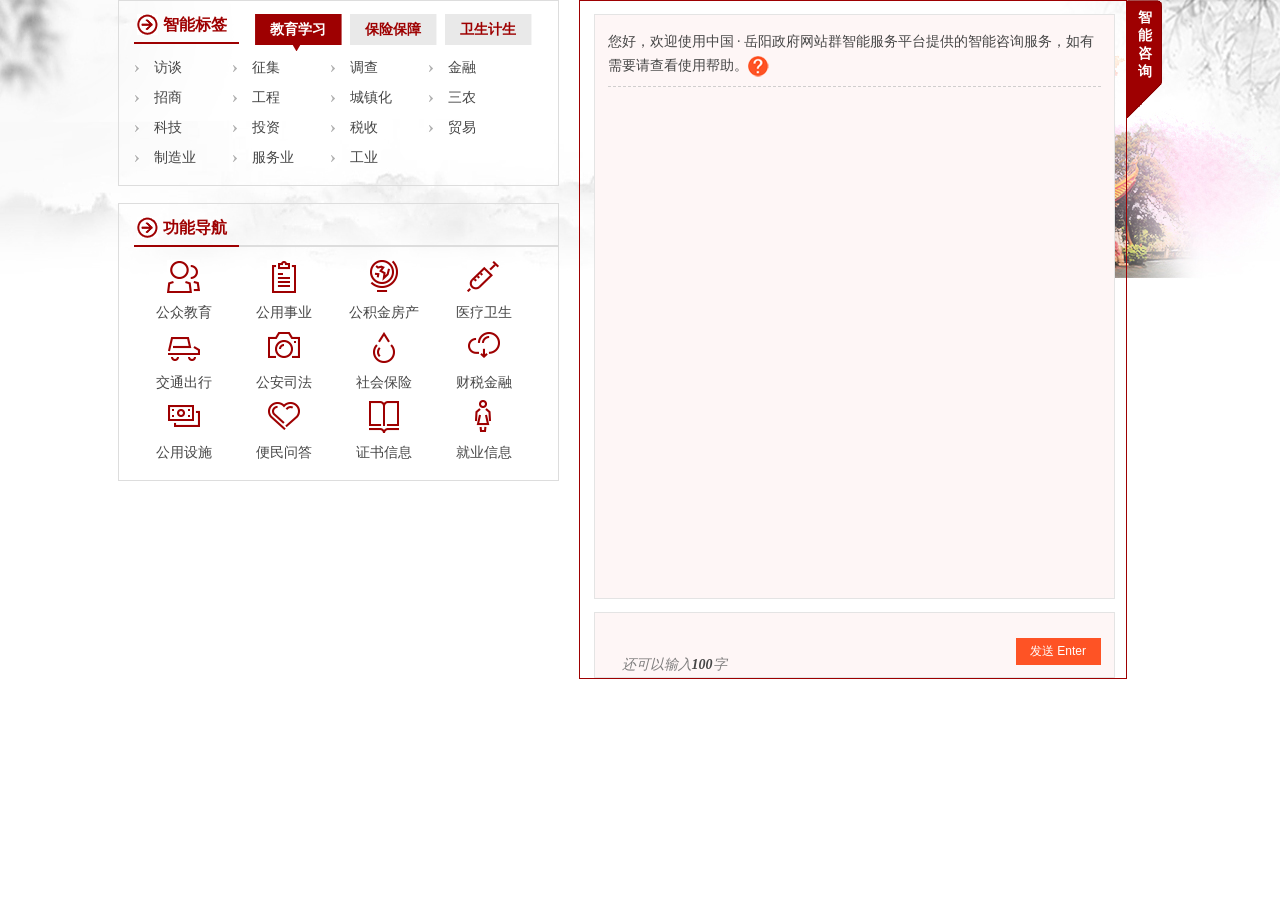
==== commit 6651e77e: "解决标签问题" ====
--- a/WebContent/qa/index.html
+++ b/WebContent/qa/index.html
@@ -1,320 +1,455 @@
-<!DOCTYPE html PUBLIC "-//W3C//DTD HTML 4.01//EN"
-"http://www.w3.org/TR/html4/strict.dtd">
-
-<html xmlns="http://www.w3.org/1999/xhtml" lang="en">
-
-	<head>
-		<meta http-equiv="Content-Type" content="text/html; charset=UTF-8" />
-		<title>QA智能咨询平台</title>
-		<meta http-equiv="X-UA-Compatible" content="IE=EmulateIE8" />
-		<link rel="stylesheet" type="text/css" href="css/global.css" />
-		<link rel="stylesheet" type="text/css" href="css/main.css" />
-		<script type="text/javascript" src="js/jquery-1.11.3.min.js"></script>
-				<script type="text/javascript" src="js/rightClick.js"></script>
-		
-		<style>
-			.tipDiv{
-			    color: #222;
-			    position: absolute;
-			    bottom: 70px;
-			    border: 1px solid #aaa;
-			    width: 95%;
-			    background-color: white;
-			    margin-left: 5px;
-			    display:none;
-			    background: #fff url("images/ui-bg_flat_75_ffffff_40x100.png") 50% 50% repeat-x;
-			}
-			.tipDiv li{
-			  padding-left: 20px;
-			}
-			.tipLiActive{
-    			background: #dadada url("images/ui-bg_glass_75_dadada_1x400.png") 50% 50% repeat-x;
-			}
-			
-
-
- 			.tipDiv2{ 
- 			display:none;
- 			    position: absolute;
- 			} 
-
-			.chnl li a{
-			color:#1c9adc
-			}
-			#messCon{
-			outline:none;
-			resize:none;
-			}
-			.onoff{
-			width:20px;
-			height:25px;
-			cursor:pointer;
-			display:inline-block;
-			zoom:1;
-			float:right;
-			margin-top:6px;
-			background:url("images/chat_open.png") no-repeat 0px 2px
-			}
-		</style>
-	</head>
-
-	<body>
-	<!--
-    	头部预留
-    -->
-		<div class="content">
-			<div class="tab_title">
-				<ul>
-					<li class="slected">智能咨询</li>
-<!-- 					<li>使用帮助</li> -->
-				</ul>
-			</div>
-			<div class="tab_content">
-				<!--智能咨询开始-->
-				<div class="container">
-					<div class="container_left" style="width: 444px;">
-						<div class="border_wrap" style="width: 424px;">
-							<div class="title">智能标签</div>
-	                        <div id="tabs0">
-								<ul class="menu0" id="menu0">
-								    <li onmouseover="setTab(0,0)" class="hover">教育学习</li>
-								    <li onmouseover="setTab(0,1)">保险保障</li>
-								    <li onmouseover="setTab(0,2)">卫生计生</li>
-								   <!-- <li onmouseover="setTab(0,3)">企业经营</li>-->
-								</ul>
-								<div class="main" id="main0">
-								    <ul class="block">                                                                                                                                                                                                         								    	
-								     		<li><a href="javascript:void(0)">访谈</a></li>
-								     	<li><a href="javascript:void(0)">征集</a></li>
-								     	<li><a href="javascript:void(0)">调查</a></li>
-								     	<li><a href="javascript:void(0)">金融</a></li>
-								     	<li><a href="javascript:void(0)">招商</a></li>
-								     	<li><a href="javascript:void(0)">工程</a></li>
-								     	<li><a href="javascript:void(0)">城镇化</a></li>
-								     	<li><a href="javascript:void(0)">三农</a></li>
-								     	<li><a href="javascript:void(0)">科技</a></li>
-								     	<li><a href="javascript:void(0)">投资</a></li>
-								     	<li><a href="javascript:void(0)">税收</a></li>
-								     	<li><a href="javascript:void(0)">贸易</a></li>
-								     	<li><a href="javascript:void(0)">制造业</a></li>
-								     	<li><a href="javascript:void(0)">服务业</a></li>
-								     	<li><a href="javascript:void(0)">工业</a></li>
-								     	
-								     
-								    </ul>
-								    <ul>
-								    	<li><a href="javascript:void(0)">交通</a></li>
-										<li><a href="javascript:void(0)">社保</a></li>
-										<li><a href="javascript:void(0)">医疗</a></li>
-										<li><a href="javascript:void(0)">婚育</a></li>
-										<li><a href="javascript:void(0)">住房</a></li>
-										<li><a href="javascript:void(0)">民族</a></li>
-										<li><a href="javascript:void(0)">宗教</a></li>
-										<li><a href="javascript:void(0)">就业</a></li>
-										<li><a href="javascript:void(0)">养老</a></li>
-										<li><a href="javascript:void(0)">气象</a></li>
-										<li><a href="javascript:void(0)">环保</a></li>
-										<li><a href="javascript:void(0)">惠民</a></li>
-										<li><a href="javascript:void(0)">供水</a></li>
-										<li><a href="javascript:void(0)">教育</a></li>
-										<li><a href="javascript:void(0)">供电</a></li>
-										<li><a href="javascript:void(0)">考试</a></li>
-								    </ul>
-								    <ul>
-								    	<li><a href="javascript:void(0)">经济</a></li>
-										<li><a href="javascript:void(0)">能源</a></li>
-										<li><a href="javascript:void(0)">财政</a></li>
-										<li><a href="javascript:void(0)">金融</a></li>
-										<li><a href="javascript:void(0)">招商</a></li>
-										<li><a href="javascript:void(0)">工程</a></li>
-										<li><a href="javascript:void(0)">城镇化</a></li>
-										<li><a href="javascript:void(0)">三农</a></li>
-										<li><a href="javascript:void(0)">科技</a></li>
-										<li><a href="javascript:void(0)">投资</a></li>
-										<li><a href="javascript:void(0)">税收</a></li>
-										<li><a href="javascript:void(0)">贸易</a></li>
-										<li><a href="javascript:void(0)">制造业</a></li>
-										<li><a href="javascript:void(0)">服务业</a></li>
-										<li><a href="javascript:void(0)">工业</a></li>
-										<li><a href="javascript:void(0)">房地产</a></li>
-								    </ul>
-								</div>
-							</div>								
-						</div>
-						<div class="border_wrap func_margin" style="width: 424px;">
-							<div class="title_border">
-								<div class="title">功能导航</div>
-							</div>
-							<div class="func_nav">
-								<a href="http://www.yueyang.gov.cn/cxzh/ggjy/default.htm" target="_blank"><span><img src="images/nav_ico1.gif" width="33" height="33"/></span><p>公众教育</p></a>
-								<a href="http://www.yueyang.gov.cn/cxzh/20473/default.htm" target="_blank"><span><img src="images/nav_ico2.gif" width="33" height="33"/></span><p>公用事业</p></a>
-								<a href="http://www.yueyang.gov.cn/cxzh/gjj/default.htm" target="_blank"><span><img src="images/nav_ico3.gif" width="33" height="33"/></span><p>公积金房产</p></a>
-								<a href="http://www.yueyang.gov.cn/cxzh/ylws/default.htm" target="_blank"><span><img src="images/nav_ico4.gif" width="33" height="33"/></span><p>医疗卫生</p></a>
-								<a href="http://www.yueyang.gov.cn/jlmsfw/bmxxcx/jtxxcx/default.htm" target="_blank"><span><img src="images/nav_ico5.gif" width="33" height="33"/></span><p>交通出行</p></a>
-								<a href="http://www.yueyang.gov.cn/cxzh/gasf/default.htm" target="_blank"><span><img src="images/nav_ico6.gif" width="33" height="33"/></span><p>公安司法</p></a>
-								<a href="http://www.yueyang.gov.cn/cxzh/shbx/default.htm" target="_blank"><span><img src="images/nav_ico7.gif" width="33" height="33"/></span><p>社会保险</p></a>
-								<a href="http://www.yueyang.gov.cn/cxzh/csjr/default.htm" target="_blank"><span><img src="images/nav_ico8.gif" width="33" height="33"/></span><p>财税金融</p></a>
-								<!-- <a href="#"><span><img src="images/nav_ico9.gif" width="33" height="33"/></span><p>公众教育</p></a> -->
-								<a href="http://www.yueyang.gov.cn/jlmsfw/gysscx/default.htm" target="_blank"><span><img src="images/nav_ico10.gif" width="33" height="33"/></span><p>公用设施</p></a>
-								<a href="http://www.yueyang.gov.cn/jlmsfw/bmxxcx/bmwd/default.htm" target="_blank"><span><img src="images/nav_ico11.gif" width="33" height="33"/></span><p>便民问答</p></a>
-								<a href="http://www.yueyang.gov.cn/jlmsfw/syxxcx/zsxx/default.htm" target="_blank"><span><img src="images/nav_ico12.gif" width="33" height="33"/></span><p>证书信息</p></a>
-								<a href="http://www.yueyang.gov.cn/jlmsfw/syxxcx/jyxx/default.htm" target="_blank"><span><img src="images/nav_ico13.gif" width="33" height="33"/></span><p>就业信息</p></a>
-								<!--  <a href="#"><span><img src="images/nav_ico14.gif" width="33" height="33"/></span><p>公众教育</p></a>-->
-								<!-- <a href="#"><span><img src="images/nav_ico15.gif" width="33" height="33"/></span><p>公众教育</p></a>-->
-							</div>
-						</div>						
-					</div>
-					<div class="container_right" style="width: 518px">
-						<div id="showMessage" style="width: 493px;;">
-							<div id="message" style="overflow-y: scroll	;">
-														<p class="attention">您好，欢迎使用中国 · 岳阳政府网站群智能服务平台提供的智能咨询服务，如有需要请查看使用帮助。<img src="images/question.gif" /></p>
-							
-							
-								<!--对话开始-->
-<!-- 								<ul class="dialog"> -->
-<!-- 									<li class="right" ></li> -->
-<!-- 									<li class="center">智能咨询服务智智能咨询服务智智能咨询服务智智能咨询服务智智能咨询服务智</li> -->
-<!-- 									<li class="left"></li> -->
-<!-- 									<li class="bottom"></li> -->
-<!-- 								</ul> -->
-<!-- 								<div class="dialog_tab"> -->
-<!--                                     <p><strong>栏目导航</strong></p> -->
-<!--                                     <ul class="news"> -->
-<!--                                     	<li><a href="#">2016年国际英才创业峰会国际英才创业峰会峰会国际英才创业峰会</a></li> -->
-<!--                                     </ul> -->
-<!-- 						            <div> -->
-<!-- 						            <div class="tab2_title"> -->
-<!-- 										<ul> -->
-<!-- 											<li class="slected2">通知公告</li> -->
-<!-- 											<li>服务</li> -->
-<!-- 											<li>公开</li> -->
-<!-- 											<li>市政府</li> -->
-<!-- 										</ul> -->
-<!-- 									</div> -->
-<!-- 									<div class="tab2_content"> -->
-<!-- 									    <div class="container"> -->
-<!-- 									    	<ul class="news"> -->
-<!-- 		                                    	<li><a href="#">通知公告2016年国际英才创业峰会国际英才创业峰会峰会国际英才创业峰会</a></li> -->
-<!-- 		                                    </ul> -->
-<!-- 									    </div> -->
-<!-- 									    <div class="container hide"> -->
-<!-- 									    	<ul class="news"> -->
-<!-- 		                                    	<li><a href="#">服务2016年国际英才创业峰会国际英才创业峰会</a></li> -->
-<!-- 		                                    	<li><a href="#">服务2016年国际英才创业峰会国际英才创业峰会</a></li> -->
-<!-- 		                                    </ul> -->
-<!-- 									    </div> -->
-<!-- 									    <div class="container hide"> -->
-<!-- 									    	<ul class="news"> -->
-<!-- 		                                    	<li><a href="#">公开2016年国际英才创业峰会国际英才创业峰会</a></li> -->
-<!-- 		                                    </ul> -->
-<!-- 									    </div> -->
-<!-- 									    <div class="container hide"> -->
-<!-- 									    	<ul class="news"> -->
-<!-- 		                                    	<li><a href="#">市政府2016年国际英才创业峰会国际英才创业峰会</a></li> -->
-<!-- 		                                    	<li><a href="#">市政府2016年国际英才创业峰会国际英才创业峰会</a></li> -->
-<!-- 		                                    </ul> -->
-<!-- 									    </div>   	 -->
-<!-- 									</div> -->
-<!-- 									</div> -->
-<!-- 									<div class="sign"> -->
-<!-- 										<div class="unuseful">无帮助</div> -->
-<!-- 										<div class="useful">有帮助</div> -->
-<!-- 									</div> -->
-<!-- 								</div> -->
-								<!--对话结束-->
-								
-								
-							
-							</div>
-						</div>
-						<div style="position:relative">
-						<div class="tipDiv">
-							<ul>
-							</ul>
-						</div>
-						<div class="input" style="width: 493px;">
-							<textarea type="text" id="messCon"></textarea>
-							<p id="fontNum"><i>还可以输入<span id="number"><strong>100</strong></span>字</i></p>
-							<button id="sendMess">发送 Enter</button>
-						</div>
-						</div>
-					</div>
-				</div>
-				<!--智能咨询结束-->
-				<!--使用帮助开始-->
-				<div class="container hide">
-					<div class="container_left" style="width: 450px">
-						<div class="border_wrap" style="padding-bottom: 7px;width:430px">
-							<div class="help_words">
-								<p><strong>一、了解岳阳的人文、地理、概况。如：</strong></p>
-								<p>市长是谁？</p>
-								<p>介绍岳阳</p>
-							</div>
-							<div class="help_words">
-								<p><strong>二、咨询食、住、行、游、购、娱、医、学。如：</strong></p>
-								<p>岳阳有什么好玩的地方？</p>
-								<p>岳阳有哪些宾馆酒店？</p>
-							</div>
-							<div class="help_words">
-								<p><strong>三、咨询各部门的办事事项。如：</strong></p>
-								<p>孩子转学需要什么手续？</p>
-								<p>如何提取公积金？</p>
-							</div>
-							<div class="help_words">
-								<p><strong>四、查询向公众公开的信息。如：</strong></p>
-								<p>我想自主创业，政府有什么政策？</p>
-								<p>再生育政策？</p>
-							</div>
-							<div class="help_words" style="border-bottom: 0;">
-								<p><strong>五、给领导写信反映问题。如：</strong></p>
-								<p>我要给市长写信？</p>
-								<p>商家乱扔垃圾怎么办？</p>
-							</div>
-							
-						</div>
-					</div>
-					<div class="container_right" style="width:512px">
-						<div id="slideBox" class="slideBox" style="width:500px">
-							<div class="bd">
-								<ul>
-									<li><p>开始咨询问题：使用简短，关键性词句</p><img src="images/help1.jpg" /></li>
-									<li><p>分库展示咨询结果</p><img src="images/help2.jpg" /></li>	
-								</ul>
-							</div>
-						</div>
-						
-					</div>
-				</div>
-			    <!--使用帮助结束-->
-			</div>
-		</div>
-
-		<!-- <div class="footer">
-            <div class="footer_wrap">
-            	<div class="footer_l">
-            		<img src="images/sm_logo.jpg" width="161" height="59"/>
-            		<div>
-            			<p>xxxxx版权所有</p>
-                        <p>copy©2011-2016 xxxxx Rights Reserved</p>
-            		</div>
-            	</div>
-            	<div class="footer_r"><img src="images/code.jpg" width="69" height="66" /></div>
-            </div>
-		</div> -->
-
-	<!--
-    	尾部预留
-    -->
-	<div class="tipDiv2">
-	<ul id="show_menu">
-		<li  class='addHome'><i class="menu_ico add_home"></i>设为首页</li>
-		<li  class='addFavorite'><i class="menu_ico add_favorite"></i>加入收藏</li>
-		<li class='cleanContent'><i class="menu_ico clean_content"></i>清空屏幕</li>
-	</ul>
-	</div>
-
-	</body>
-	<script type="text/javascript" src="js/jquery.nicescroll.min.js" ></script>
-	<script type="text/javascript" src="js/jquery.SuperSlide.js" ></script>
-	<script type="text/javascript" src="js/common.js"></script>
+<!DOCTYPE html PUBLIC "-//W3C//DTD HTML 4.01//EN"
+"http://www.w3.org/TR/html4/strict.dtd">
+
+<html xmlns="http://www.w3.org/1999/xhtml" lang="en">
+
+	<head>
+		<meta http-equiv="Content-Type" content="text/html; charset=UTF-8" />
+		<title>QA智能咨询平台</title>
+		<meta http-equiv="X-UA-Compatible" content="IE=EmulateIE8" />
+		<link rel="stylesheet" type="text/css" href="css/global.css" />
+		<link rel="stylesheet" type="text/css" href="css/main.css" />
+		<script type="text/javascript" src="js/jquery-1.11.3.min.js"></script>
+		<script type="text/javascript" src="js/rightClick.js"></script>
+
+		<style>
+			.tipDiv {
+				color: #222;
+				position: absolute;
+				bottom: 70px;
+				border: 1px solid #aaa;
+				width: 95%;
+				background-color: white;
+				margin-left: 5px;
+				display: none;
+				background: #fff url("images/ui-bg_flat_75_ffffff_40x100.png") 50% 50% repeat-x;
+			}
+			
+			.tipDiv li {
+				padding-left: 20px;
+			}
+			
+			.tipLiActive {
+				background: #dadada url("images/ui-bg_glass_75_dadada_1x400.png") 50% 50% repeat-x;
+			}
+			
+			.tipDiv2 {
+				display: none;
+				position: absolute;
+			}
+			
+			.chnl li a {
+				color: #1c9adc
+			}
+			
+			ul.hideul  {
+				width: 90%;float: left;
+				overflow: hidden;
+				max-height: 48px;
+			}
+			#messCon {
+				outline: none;
+				resize: none;
+			}
+			
+			.onoff {
+				width: 20px;
+				height: 25px;
+				cursor: pointer;
+				display: inline-block;
+				zoom: 1;
+				float: right;
+				margin-top: 6px;
+				background: url("images/chat_open.png") no-repeat 0px 2px
+			}
+		</style>
+	</head>
+
+	<body>
+		<!--
+    	头部预留
+    -->
+		<div class="content">
+			<div class="tab_title">
+				<ul>
+					<li class="slected">智能咨询</li>
+					<!-- 					<li>使用帮助</li> -->
+				</ul>
+			</div>
+			<div class="tab_content">
+				<!--智能咨询开始-->
+				<div class="container">
+					<div class="container_left" style="width: 444px;">
+						<div class="border_wrap" style="width: 424px;">
+							<div class="title">智能标签</div>
+							<div id="tabs0">
+								<ul class="menu0" id="menu0">
+									<li onmouseover="setTab(0,0)" class="hover">教育学习</li>
+									<li onmouseover="setTab(0,1)">保险保障</li>
+									<li onmouseover="setTab(0,2)">卫生计生</li>
+									<!-- <li onmouseover="setTab(0,3)">企业经营</li>-->
+								</ul>
+								<div class="main" id="main0">
+									<ul class="block">
+										<li>
+											<a href="javascript:void(0)">访谈</a>
+										</li>
+										<li>
+											<a href="javascript:void(0)">征集</a>
+										</li>
+										<li>
+											<a href="javascript:void(0)">调查</a>
+										</li>
+										<li>
+											<a href="javascript:void(0)">金融</a>
+										</li>
+										<li>
+											<a href="javascript:void(0)">招商</a>
+										</li>
+										<li>
+											<a href="javascript:void(0)">工程</a>
+										</li>
+										<li>
+											<a href="javascript:void(0)">城镇化</a>
+										</li>
+										<li>
+											<a href="javascript:void(0)">三农</a>
+										</li>
+										<li>
+											<a href="javascript:void(0)">科技</a>
+										</li>
+										<li>
+											<a href="javascript:void(0)">投资</a>
+										</li>
+										<li>
+											<a href="javascript:void(0)">税收</a>
+										</li>
+										<li>
+											<a href="javascript:void(0)">贸易</a>
+										</li>
+										<li>
+											<a href="javascript:void(0)">制造业</a>
+										</li>
+										<li>
+											<a href="javascript:void(0)">服务业</a>
+										</li>
+										<li>
+											<a href="javascript:void(0)">工业</a>
+										</li>
+
+									</ul>
+									<ul>
+										<li>
+											<a href="javascript:void(0)">交通</a>
+										</li>
+										<li>
+											<a href="javascript:void(0)">社保</a>
+										</li>
+										<li>
+											<a href="javascript:void(0)">医疗</a>
+										</li>
+										<li>
+											<a href="javascript:void(0)">婚育</a>
+										</li>
+										<li>
+											<a href="javascript:void(0)">住房</a>
+										</li>
+										<li>
+											<a href="javascript:void(0)">民族</a>
+										</li>
+										<li>
+											<a href="javascript:void(0)">宗教</a>
+										</li>
+										<li>
+											<a href="javascript:void(0)">就业</a>
+										</li>
+										<li>
+											<a href="javascript:void(0)">养老</a>
+										</li>
+										<li>
+											<a href="javascript:void(0)">气象</a>
+										</li>
+										<li>
+											<a href="javascript:void(0)">环保</a>
+										</li>
+										<li>
+											<a href="javascript:void(0)">惠民</a>
+										</li>
+										<li>
+											<a href="javascript:void(0)">供水</a>
+										</li>
+										<li>
+											<a href="javascript:void(0)">教育</a>
+										</li>
+										<li>
+											<a href="javascript:void(0)">供电</a>
+										</li>
+										<li>
+											<a href="javascript:void(0)">考试</a>
+										</li>
+									</ul>
+									<ul>
+										<li>
+											<a href="javascript:void(0)">经济</a>
+										</li>
+										<li>
+											<a href="javascript:void(0)">能源</a>
+										</li>
+										<li>
+											<a href="javascript:void(0)">财政</a>
+										</li>
+										<li>
+											<a href="javascript:void(0)">金融</a>
+										</li>
+										<li>
+											<a href="javascript:void(0)">招商</a>
+										</li>
+										<li>
+											<a href="javascript:void(0)">工程</a>
+										</li>
+										<li>
+											<a href="javascript:void(0)">城镇化</a>
+										</li>
+										<li>
+											<a href="javascript:void(0)">三农</a>
+										</li>
+										<li>
+											<a href="javascript:void(0)">科技</a>
+										</li>
+										<li>
+											<a href="javascript:void(0)">投资</a>
+										</li>
+										<li>
+											<a href="javascript:void(0)">税收</a>
+										</li>
+										<li>
+											<a href="javascript:void(0)">贸易</a>
+										</li>
+										<li>
+											<a href="javascript:void(0)">制造业</a>
+										</li>
+										<li>
+											<a href="javascript:void(0)">服务业</a>
+										</li>
+										<li>
+											<a href="javascript:void(0)">工业</a>
+										</li>
+										<li>
+											<a href="javascript:void(0)">房地产</a>
+										</li>
+									</ul>
+								</div>
+							</div>
+						</div>
+						<div class="border_wrap func_margin" style="width: 424px;">
+							<div class="title_border">
+								<div class="title">功能导航</div>
+							</div>
+							<div class="func_nav">
+								<a href="http://www.yueyang.gov.cn/cxzh/ggjy/default.htm" target="_blank"><span><img src="images/nav_ico1.gif" width="33" height="33"/></span>
+									<p>公众教育</p>
+								</a>
+								<a href="http://www.yueyang.gov.cn/cxzh/20473/default.htm" target="_blank"><span><img src="images/nav_ico2.gif" width="33" height="33"/></span>
+									<p>公用事业</p>
+								</a>
+								<a href="http://www.yueyang.gov.cn/cxzh/gjj/default.htm" target="_blank"><span><img src="images/nav_ico3.gif" width="33" height="33"/></span>
+									<p>公积金房产</p>
+								</a>
+								<a href="http://www.yueyang.gov.cn/cxzh/ylws/default.htm" target="_blank"><span><img src="images/nav_ico4.gif" width="33" height="33"/></span>
+									<p>医疗卫生</p>
+								</a>
+								<a href="http://www.yueyang.gov.cn/jlmsfw/bmxxcx/jtxxcx/default.htm" target="_blank"><span><img src="images/nav_ico5.gif" width="33" height="33"/></span>
+									<p>交通出行</p>
+								</a>
+								<a href="http://www.yueyang.gov.cn/cxzh/gasf/default.htm" target="_blank"><span><img src="images/nav_ico6.gif" width="33" height="33"/></span>
+									<p>公安司法</p>
+								</a>
+								<a href="http://www.yueyang.gov.cn/cxzh/shbx/default.htm" target="_blank"><span><img src="images/nav_ico7.gif" width="33" height="33"/></span>
+									<p>社会保险</p>
+								</a>
+								<a href="http://www.yueyang.gov.cn/cxzh/csjr/default.htm" target="_blank"><span><img src="images/nav_ico8.gif" width="33" height="33"/></span>
+									<p>财税金融</p>
+								</a>
+								<!-- <a href="#"><span><img src="images/nav_ico9.gif" width="33" height="33"/></span><p>公众教育</p></a> -->
+								<a href="http://www.yueyang.gov.cn/jlmsfw/gysscx/default.htm" target="_blank"><span><img src="images/nav_ico10.gif" width="33" height="33"/></span>
+									<p>公用设施</p>
+								</a>
+								<a href="http://www.yueyang.gov.cn/jlmsfw/bmxxcx/bmwd/default.htm" target="_blank"><span><img src="images/nav_ico11.gif" width="33" height="33"/></span>
+									<p>便民问答</p>
+								</a>
+								<a href="http://www.yueyang.gov.cn/jlmsfw/syxxcx/zsxx/default.htm" target="_blank"><span><img src="images/nav_ico12.gif" width="33" height="33"/></span>
+									<p>证书信息</p>
+								</a>
+								<a href="http://www.yueyang.gov.cn/jlmsfw/syxxcx/jyxx/default.htm" target="_blank"><span><img src="images/nav_ico13.gif" width="33" height="33"/></span>
+									<p>就业信息</p>
+								</a>
+								<!--  <a href="#"><span><img src="images/nav_ico14.gif" width="33" height="33"/></span><p>公众教育</p></a>-->
+								<!-- <a href="#"><span><img src="images/nav_ico15.gif" width="33" height="33"/></span><p>公众教育</p></a>-->
+							</div>
+						</div>
+					</div>
+					<div class="container_right" style="width: 518px">
+						<div id="showMessage" style="width: 493px;;">
+							<div id="message" style="overflow-y: scroll	;">
+								<p class="attention">您好，欢迎使用中国 · 岳阳政府网站群智能服务平台提供的智能咨询服务，如有需要请查看使用帮助。<img src="images/question.gif" /></p>
+								<!-- 								<ul class="dialog"> -->
+								<!-- 									<li class="right" ></li> -->
+								<!-- 									<li class="center">智能咨询服务智智能咨询服务智智能咨询服务智智能咨询服务智智能咨询服务智</li> -->
+								<!-- 									<li class="left"></li> -->
+								<!-- 									<li class="bottom"></li> -->
+								<!-- 								</ul> -->
+								<!-- 								<div class="dialog_tab"> -->
+								<!--                                     <p><strong>栏目导航</strong></p> -->
+								<!--                                     <ul class="news"> -->
+								<!--                                     	<li><a href="#">2016年国际英才创业峰会国际英才创业峰会峰会国际英才创业峰会</a></li> -->
+								<!--                                     </ul> -->
+
+								<!--对话开始-->
+								<!-- 								<ul class="dialog"> -->
+								<!-- 									<li class="right" ></li> -->
+								<!-- 									<li class="center">智能咨询服务智智能咨询服务智智能咨询服务智智能咨询服务智智能咨询服务智</li> -->
+								<!-- 									<li class="left"></li> -->
+								<!-- 									<li class="bottom"></li> -->
+								<!-- 								</ul> -->
+								<!-- 								<div class="dialog_tab"> -->
+								<!--                                     <p><strong>栏目导航</strong></p> -->
+								<!--                                     <ul class="news"> -->
+								<!--                                     	<li><a href="#">2016年国际英才创业峰会国际英才创业峰会峰会国际英才创业峰会</a></li> -->
+								<!--                                     </ul> -->
+								<!-- 						            <div> -->
+								<!-- 						            <div class="tab2_title"> -->
+								<!-- 										<ul> -->
+								<!-- 											<li class="slected2">通知公告</li> -->
+								<!-- 											<li>服务</li> -->
+								<!-- 											<li>公开</li> -->
+								<!-- 											<li>市政府</li> -->
+								<!-- 										</ul> -->
+								<!-- 									</div> -->
+								<!-- 									<div class="tab2_content"> -->
+								<!-- 									    <div class="container"> -->
+								<!-- 									    	<ul class="news"> -->
+								<!-- 		                                    	<li><a href="#">通知公告2016年国际英才创业峰会国际英才创业峰会峰会国际英才创业峰会</a></li> -->
+								<!-- 		                                    </ul> -->
+								<!-- 									    </div> -->
+								<!-- 									    <div class="container hide"> -->
+								<!-- 									    	<ul class="news"> -->
+								<!-- 		                                    	<li><a href="#">服务2016年国际英才创业峰会国际英才创业峰会</a></li> -->
+								<!-- 		                                    	<li><a href="#">服务2016年国际英才创业峰会国际英才创业峰会</a></li> -->
+								<!-- 		                                    </ul> -->
+								<!-- 									    </div> -->
+								<!-- 									    <div class="container hide"> -->
+								<!-- 									    	<ul class="news"> -->
+								<!-- 		                                    	<li><a href="#">公开2016年国际英才创业峰会国际英才创业峰会</a></li> -->
+								<!-- 		                                    </ul> -->
+								<!-- 									    </div> -->
+								<!-- 									    <div class="container hide"> -->
+								<!-- 									    	<ul class="news"> -->
+								<!-- 		                                    	<li><a href="#">市政府2016年国际英才创业峰会国际英才创业峰会</a></li> -->
+								<!-- 		                                    	<li><a href="#">市政府2016年国际英才创业峰会国际英才创业峰会</a></li> -->
+								<!-- 		                                    </ul> -->
+								<!-- 									    </div>   	 -->
+								<!-- 									</div> -->
+								<!-- 									</div> -->
+								<!-- 									<div class="sign"> -->
+								<!-- 										<div class="unuseful">无帮助</div> -->
+								<!-- 										<div class="useful">有帮助</div> -->
+								<!-- 									</div> -->
+								<!-- 								</div> -->
+								<!--对话结束-->
+
+							</div>
+						</div>
+						<div style="position:relative">
+							<div class="tipDiv">
+								<ul>
+								</ul>
+							</div>
+							<div class="input" style="width: 493px;">
+								<textarea type="text" id="messCon"></textarea>
+								<p id="fontNum"><i>还可以输入<span id="number"><strong>100</strong></span>字</i></p>
+								<button id="sendMess">发送 Enter</button>
+							</div>
+						</div>
+					</div>
+				</div>
+				<!--智能咨询结束-->
+				<!--使用帮助开始-->
+				<div class="container hide">
+					<div class="container_left" style="width: 450px">
+						<div class="border_wrap" style="padding-bottom: 7px;width:430px">
+							<div class="help_words">
+								<p><strong>一、了解岳阳的人文、地理、概况。如：</strong></p>
+								<p>市长是谁？</p>
+								<p>介绍岳阳</p>
+							</div>
+							<div class="help_words">
+								<p><strong>二、咨询食、住、行、游、购、娱、医、学。如：</strong></p>
+								<p>岳阳有什么好玩的地方？</p>
+								<p>岳阳有哪些宾馆酒店？</p>
+							</div>
+							<div class="help_words">
+								<p><strong>三、咨询各部门的办事事项。如：</strong></p>
+								<p>孩子转学需要什么手续？</p>
+								<p>如何提取公积金？</p>
+							</div>
+							<div class="help_words">
+								<p><strong>四、查询向公众公开的信息。如：</strong></p>
+								<p>我想自主创业，政府有什么政策？</p>
+								<p>再生育政策？</p>
+							</div>
+							<div class="help_words" style="border-bottom: 0;">
+								<p><strong>五、给领导写信反映问题。如：</strong></p>
+								<p>我要给市长写信？</p>
+								<p>商家乱扔垃圾怎么办？</p>
+							</div>
+
+						</div>
+					</div>
+					<div class="container_right" style="width:512px">
+						<div id="slideBox" class="slideBox" style="width:500px">
+							<div class="bd">
+								<ul>
+									<li>
+										<p>开始咨询问题：使用简短，关键性词句</p><img src="images/help1.jpg" /></li>
+									<li>
+										<p>分库展示咨询结果</p><img src="images/help2.jpg" /></li>
+								</ul>
+							</div>
+						</div>
+
+					</div>
+				</div>
+				<!--使用帮助结束-->
+			</div>
+		</div>
+
+		<!-- <div class="footer">
+            <div class="footer_wrap">
+            	<div class="footer_l">
+            		<img src="images/sm_logo.jpg" width="161" height="59"/>
+            		<div>
+            			<p>xxxxx版权所有</p>
+                        <p>copy©2011-2016 xxxxx Rights Reserved</p>
+            		</div>
+            	</div>
+            	<div class="footer_r"><img src="images/code.jpg" width="69" height="66" /></div>
+            </div>
+		</div> -->
+
+		<!--
+    	尾部预留
+    -->
+		<div class="tipDiv2">
+			<ul id="show_menu">
+				<li class='addHome'><i class="menu_ico add_home"></i>设为首页</li>
+				<li class='addFavorite'><i class="menu_ico add_favorite"></i>加入收藏</li>
+				<li class='cleanContent'><i class="menu_ico clean_content"></i>清空屏幕</li>
+			</ul>
+		</div>
+
+	</body>
+	<script type="text/javascript" src="js/jquery.nicescroll.min.js"></script>
+	<script type="text/javascript" src="js/jquery.SuperSlide.js"></script>
+	<script type="text/javascript" src="js/common.js"></script>
+
 </html>
--- a/WebContent/qa/css/global.css
+++ b/WebContent/qa/css/global.css
@@ -1,787 +1,787 @@
-/* CSS Document */
-html, body, div, span, object, iframe, h1, h2, h3, h4, h5, h6, p, a, img, dl, dt, dd, ol, ul, li, form, table { margin:0; padding:0; list-style:none; font-family:"瀵邦喛钂嬮梿鍛寸拨";font-size: 14px; color: #464646;}
-input{ vertical-align:middle; margin:0; padding:0;}
-a { text-decoration:none; color: #464646;}
-a:hover { text-decoration:underline;}
-img{ border: 0;}
-.header {
-	width: 100%;
-	height: 170px;
-	background: url(../images/head_border.gif) repeat-x bottom;
-}
-.header_wrap{
-	width: 1045px;
-	height: 136px;
-	padding-top: 34px;
-	background: url(../images/robot.jpg) no-repeat 717px;
-	margin: 0px auto;
-}
-.logo{
-	padding: 0 22px;
-	float: left;
-}
-.logo_title{
-	border-left: 1px solid #d1d1d1;
-	height: 70px;
-	margin-top: 7px;
-	padding: 0 25px;
-	float: left;
-}
-.content {
-	width: 1045px;
-	overflow: hidden;
-	margin: 0px auto;
-	position: relative;
-}
-.tab_title {
-	width: 36px;
-	height: 354px;
-	position: absolute;
-	right: 0px;
-	top: 10px;
-}
-.tab_title ul {
-	width: 100%;
-	height: 35px;
-}
-.tab_title ul li {
-	width: 20px;
-	padding: 9px 8px;
-	height: 100px;
-	line-height: 18px;
-	margin-top: -10px;
-	text-align: center;
-	background: url(../images/tab_bg.png) no-repeat;
-	cursor: pointer;
-	font-size: 14px;
-	font-weight: bold;
-	color: #9e0001;
-	_position:relative
-}
-.tab_content {
-	width: 100%;
-	height: 100%;
-	overflow: hidden;
-}
-.tab_content> div {
-	height: 100%;
-}
-.hide {
-	display: none
-}
-.slected {
-	background: url(../images/tab_hov.png) no-repeat !important;
-	color: #fff !important;
-}
-.container {
-	width: 100%;
-	overflow: hidden;
-	margin: 0px auto;
-}
-.container_left {
-	width: 521px;
-	height: 90%;
-	float: left;
-}
-.border_wrap{
-	width: 504px;
-	padding: 13px 0px 10px 15px;
-	border: 1px solid #dddddd;
-	overflow: hidden;
-	position: relative;
-}
-.title{
-	width: 105px;
-	height: 28px;
-	line-height: 21px;
-	border-bottom: 2px solid #9e0001;
-	background: url(../images/arrow.gif) no-repeat 3px top;
-	font-size: 16px;
-	font-weight: bold;
-	color: #9e0001;
-	text-indent: 29px;
-	position: absolute;
-	left: 15px;
-	top: 13px;
-}
-.main {
-	clear: both;
-	width: 100%;
-	height: 120px;
-	padding-top: 2px;
-	text-align: left;
-}
-#tabs0 {
-	width: 100%;
-	height: 161px;
-}
-#tabs0 ul {
-	list-style: none;
-	float: left;
-}
-.menu0 {
-	padding-left: 121px;
-}
-.menu0 li {
-	display: block;
-	float: left;
-	width: 87px;
-	height: 37px;
-	line-height: 31px;
-	text-align: center;
-	background: url(../images/con_tab_bg.gif) no-repeat top;
-	color: #9e0001;
-	cursor: pointer;
-	font-weight: bold;
-	margin-right: 8px;
-}
-.menu0 li.hover {
-	background: url(../images/con_tab_hov.png)  no-repeat top;
-	color: #FFFFFF;
-	font-weight: bold;
-}
-#main0 ul {
-	display: none;
-}
-#main0 li {
-	width: 98px;
-	height: 30px;
-	line-height: 30px;
-	float: left;
-	background: url(../images/sml_arrow.gif) no-repeat 1px center;
-	text-indent: 20px;
-	overflow: hidden;
-}
-#main0 li a{
-    color: #464646;
-}
-#main0 ul.block {
-	display: block;
-}
-.title_border{
-	width: 487px;
-	height: 28px;
-	border-bottom: 2px solid #dddddd;
-}
-.func_margin{
-	margin-top: 17px;
-	_margin-top: 9px;
-}
-.func_nav{
-	padding-top: 13px;
-	overflow: hidden;
-	_zoom: 1;
-}
-.func_nav a{
-	display: block;
-	float: left;
-	width: 100px;
-	height: 70px;
-	text-align: center;
-	color: #464646;
-}
-.func_nav span{
-	display: block;
-	width: 100%;
-	height: 33px;
-}
-.func_nav p{
-	display: block;
-	height: 37px;
-	line-height: 40px;
-}
-.container_right {
-	width: 442px;
-	height: 90%;
-	padding: 13px 14px 0px 14px;
-	float: left;
-	margin-left: 17px;
-	border: 1px solid #9e0001;
-}
-.container_right{
-	line-height: 24px;
-}
-#showMessage{
-	width: 413px;
-	height: 90%;
-	background: #fef6f6;
-	border: 1px solid #e4e4e4;
-	padding: 0px 13px;
-	line-height: 24px;
-}
-.attention{
-	border-bottom: 1px dashed #d0cece;
-	color: #464646;
-	padding: 7px 0px 8px 0px;
-}
-#message {
-	height: 313px;
-	padding-top: 8px;
-}
-/*20161108娣囶喗鏁煎锟芥慨锟�*/
-.dialog{
-	overflow: hidden;
-	padding-right: 33px;
-	padding-left: 43px;
-	background: url(../images/man.gif) no-repeat right;
-	position: relative;
-	margin-bottom:10px ;
-}
-/*20161108娣囶喗鏁肩紒鎾存将*/
-.dialog li{
-	float: right;
-}
-.left, .right{
-	width: 7px;
-	height: 26px;
-	background: url(../images/dialog_l.gif) no-repeat left top;
-}
-.right{
-	background: url(../images/dialog_r.gif) no-repeat left top;
-}
-/*20161108娣囶喗鏁煎锟芥慨锟�*/
-.center{
-	float: right;
-	background: #FFFFFF;
-	border: 1px solid #dddddd;
-	padding: 6px;
-	margin-top: 6px;
-}
-/*20161108娣囶喗鏁肩紒鎾存将*/
-.bottom{
-	width: 24px;
-	height: 11px;
-	background: url(../images/dialog_b.gif) no-repeat;
-	position: absolute;
-	right: 45px;
-	top: 24px;
-}
-
-.dialog_tab{
-	background: #FFFFFF;
-	border: 1px solid #dddddd;
-	padding: 0px 12px;
-	color: #a4a2a2;
-	margin-bottom: 20px;/*20161108*/
-	margin-left: 43px; /*20161108*/
-	position: relative;/*20161108*/
-	margin-right: 33px;/*20161108*/
-}
-/*20161108閺傛澘顤冨锟芥慨锟�*/
-.answer_man{
-	position: absolute;
-	left: -43px;
-	top: 0;
-}
-.right_arrow{
-	position: absolute;
-	left: -8px;
-	top: 12px;
-}
-.left_arrow{
-	position: absolute;
-	right: 26px;
-	top: 13px;
-}
-.dialog_tab p span{
-	color: #fe5325;
-}
-/*20161108閺傛澘顤冪紒鎾存将*/
-
-.dialog_tab > p{
-	padding: 6px 0;/*20161108*/
-	line-height: 21px;
-}
-.tab2_title {
-	width: 100%;
-	
-}
-.tab2_title ul {
-	width: 100%;
-	height: 20px;
-	border-bottom:1px solid #e9e9e9 ;
-}
-.tab2_title ul li {
-	padding: 0px 6px;
-	float: left;
-	line-height: 21px;
-	text-align: center;
-	cursor: pointer;
-	font-weight: bold;
-	color: #464646;
-	font-size: 12px;
-}
-.tab2_content {
-	width: 100%;
-	height: auto;
-	overflow: hidden;
-	margin-top: 7px;
-}
-.tab2_content> div {
-	height: auto;
-}
-.hide {
-	display: none
-}
-.slected2 {
-	background: #fe5325;
-	color: #fff !important;
-}
-.news{
-	padding-bottom: 4px;
-}
-.news li{
-	line-height: 24px;
-	padding-left: 12px;
-	background: url(../images/sm_dotted.gif) no-repeat 3px 11px;
-	
-}
-.news li a{
-	color: #a4a2a2;
-}
-
-.tab2_content .news li{
-	background: url(../images/dotted.gif) no-repeat 3px 10px;
-}
-
-.tab2_content .news li span{
-	margin-left: 10px;
-	color: #ccc;
-}
-.tab2_content .news li a{
-	font-size: 12px;
-}
-.sign{
-	clear: both;
-	height: 18px;
-	padding-bottom: 10px;
-}
-.unuseful,.useful{
-	width: 55px;
-	height: 18px;
-	line-height: 18px;
-	font-size: 12px;
-	text-indent: 17px;
-	margin-left: 15px;
-	background: url(../images/unuseful.gif) no-repeat;
-	float: right;
-	cursor: pointer;
-}
-.useful{
-	background: url(../images/useful.gif) no-repeat;
-}
-.input{
-	width: 413px;
-	height: 64px;
-	background: #fef6f6;
-	border: 1px solid #e4e4e4;
-	margin-top: 13px;
-	position: relative;
-	padding: 0px 13px;
-}
-.input textarea{
-	width: 320px;
-	height: 40px;
-	line-height: 24px;
-	line-height: 30px;
-	overflow: auto;
-	background: #fef6f6;
-	border: 0;
-	color: #464646;
-	font-size: 14px;
-	display:block;
-}
-.input button{
-	width: 85px;
-	height: 27px;
-	line-height: 27px;
-	background: #fe5325;
-	color: #FFFFFF;
-	font-size: 12px;
-	border: 0;
-	cursor: pointer;
-	position: absolute;
-	right: 13px;
-	bottom: 12px;
-}
-#fontNum{
-	color: #7e7d7d;
-	text-indent: 14px;
-}
-.help_words{
-	padding: 9px 0px 10px 43px;
-	margin-right: 15px;
-	border-bottom: 1px dashed #d0cece;
-	background: url(../images/attention.gif) no-repeat 12px 10px;
-
-}
-.help_words p{
-	line-height: 24px;	
-}
-.slideBox {
-	width: 417px;
-	overflow: hidden;
-	position: relative;
-	padding: 0 !important;
-	padding-left: 11px !important;
-}
-.slideBox .bd {
-	position: relative;
-	height: 100%;
-	z-index: 0;
-}
-.slideBox .bd li {
-	zoom: 1;
-	vertical-align: middle;
-}
-.slideBox .bd img {
-	width: 417px;
-	display: block;
-}
-.slideBox p{
-	line-height: 56px;
-	font-size: 16px;
-	font-weight: bold;
-	color: #9e0001;
-	text-align: center;
-	border-bottom: 1px solid #9e0001;
-	margin-bottom: 25px;
-}
-.footer {
-	width: 100%;
-	height: 119px;
-	background: url(../images/footer_bg.gif) repeat-x;
-}
-.footer_wrap{
-	width: 1010px;
-	margin: 0px auto;
-	padding-top: 26px;
-}
-.footer_l{
-	float: left;
-}
-.footer_r{
-	float: right;
-	margin-right: 17px;
-	_margin-right: 9px;
-}
-.footer_l img,.footer_l div{
-	display: block;
-	float: left;
-}
-.footer_l div{
-	height: 50px;
-	border-left: 1px solid #c0c0c0;
-	padding-left: 15px;
-	margin:5px 0px 0px 6px;
-}
-.footer_l div p{
-	line-height: 24px;
-	color: #464646;
-}
-
-
-/*閸掓銆冩い锟�*/
-.con_classify{
-	float: left;
-	width: 213px;
-	height: auto;
-}
-.con_list{
-	float: left;
-	width: 583px;
-	margin: 0px 18px;
-}
-.list_title{
-	width: 100%;
-	height: 45px;
-	line-height: 45px;
-	font-size: 16px;
-	font-weight: bold;
-	color: #464646;
-	background:url(../images/list_ico.gif) no-repeat 10px center;
-	background-color: #e9e9e9;
-	text-indent: 37px;
-}
-.list_content{
-	padding-top: 15px;
-	padding-bottom: 11px;
-	text-align: center;
-}
-#searchInput{
-	width: 128px;
-	height: 32px;
-	line-height: 32px;
-	text-indent: 5px;
-	border: 1px solid #dddddd;
-}
-#searchBtn{
-	width: 59px;
-	height: 34px;
-	color: #FFFFFF;
-	background: #9e0001;
-	border: 0;
-	font-weight: bold;
-}
-.search_tag{
-	line-height: 38px;
-	color: #9e0001;
-	text-align: left;
-	text-indent: 9px;
-}
-.data .list_title{
-	height: 32px;
-	line-height: 32px;
-	background: url(../images/list_ico2.gif) no-repeat 10px center;
-	background-color: #FFFFFF;
-	border-bottom: 1px dashed #d0cece;
-}
-.data .list_content{
-	padding: 5px 0;
-	text-align: left;
-}
-.list_content li a{
-	display: block;
-	line-height: 35px;
-	padding: 3px 0;
-	padding: 0px 27px;
-	color: #464646;
-	_zoom: 1;
-}
-.list_content li a:hover,.list_hover{
-	background: url(../images/list_arrow.gif) no-repeat 14px center;
-	background-color:#e9e9e9;
-	text-decoration: none;
-}
-.focus{
-	text-align: left;
-}
-.focus a{
-	line-height: 30px;
-	margin-right: 5px;
-}
-.focus a:hover{
-	text-decoration: none;
-}
-.focus a span{
-	color: #fe5325;
-}
-.list_tag{
-	border: 1px solid #dddddd;
-	border-left: 4px solid #fe5325;
-	background: #fef6f6;
-	overflow: hidden;
-	padding: 9px 15px;
-	_zoom: 1;
-}
-.list_tag li{
-	float: left;
-	width: 33.3%;
-	line-height: 27px;
-}
-.list_tag span{
-	color: #9e0001;
-}
-.list_news{
-	width:543px;
-	border: 1px solid #dddddd;
-	border-top: 0;
-	padding: 0px 19px;
-}
-.list_news ul{
-	width: 100%;
-}
-.list_news li{
-	padding: 13px 0px;
-	border-bottom: 1px dashed #d0cece;
-}
-.list_news li p{
-	line-height: 30px;
-}
-.list_news li i{
-	display: inline-block;
-	width: 20px;
-}
-p.news_tag a{
-	margin-right: 20px;
-	color: #025a9d;
-}
-p.news_tag a:hover{
-	text-decoration: none;
-}
-p.news_tag a span{
-	color: #fe5325;
-}
-.page{
-	height: 85px;
-	line-height: 85px;
-	text-align: center;
-}
-.page_input{
-	width: 42px;
-	height: 23px;
-	line-height: 23px;
-	border: 1px solid #dddddd;
-	margin-left: 13px;
-	margin-right: 5px;
-}
-.page_ie{
-	_margin: 30px 0;  
-    _vertical-align:middle;
-}
-.page_btn{
-	width: 42px;
-	height: 25px;
-	line-height: 25px;
-	border: 0;
-	color: #FFFFFF;
-	background: #9e0001;
-	margin-left: 5px;
-	
-}
-.page a{
-	margin-left: 13px;
-}
-
-
-
-/* 2017.03.06 begin*/
-.dialog_tab .chnl ul li{
-	height: auto !important;
-	white-space:initial !important;
-}
-.tab2_title ul{
-	height: 24px !important;
-}
-.tab2_title ul li{
-	line-height: 25px !important;
-}
-.tab2_content .news li a{
-	font-size: 14px !important;
-}
-.tab2_title ul li{
-	font-size: 14px !important;
-}
-.dialog_tab{
-	-moz-box-shadow: 2px 2px 5px #666;
-	box-shadow: 2px 2px 5px #666;
-}
-.popup{
-	position: absolute;
-	z-index: 9999;
-	width:400px;
-	height:300px;
-	left:50%;
-	top:50%;
-	margin-left: -200px;
-	margin-top: -150px;
-	background:#fff;
-	padding: 20px;
-	border-radius: 4px;
-}
-.popup p{
-	margin-bottom: 14px;
-	clear: both;
-	width: 100%;
-	float: left;
-	color: #7d7d7d !important;
-}
-.popup p span{
-	font-size: 15px;
-}
-.popup p img{
-	float: left;
-	margin-left: 13px;
-}
-.popup input{
-	width: 166px;
-	height: 28px;
-	line-height: 28px;
-	display: block;
-	border: 1px solid #ccc;
-	padding-left: 25px;
-	float: left;
-	color: #7d7d7d;
-}
-.popup_name{
-	float: left;
-	background: url(../images/pop_user.png) no-repeat 5px center;
-}
-.popup_email{
-	float: right !important;
-	background: url(../images/pop_phone.png) no-repeat 5px center;
-}
-.pop_code{
-	padding-left: 10px !important;
-	width: 111px !important;
-}
-.popup textarea{
-	width: 378px;
-	height: 80px;
-	float: left;
-	border: 1px solid #ccc;
-	padding: 10px;
-	color: #7d7d7d;
-}
-.popup_submit{
-	width: 90px;
-	height: 27px;
-	line-height: 27px;
-	background: #fe5325;
-	color: #FFFFFF;
-	font-size: 12px;
-	border: 0;
-	cursor: pointer;
-	border: 0;
-}
-.popup_cancel{
-	background: #ccc !important;
-	margin-left: 13px;
-}
-.page_ico{
-	background: url(../images/pop_page.png) no-repeat left center;
-	padding-left: 25px;
-}
-#show_menu{
-	width: 110px;
-	background: #FFFFFF;
-	text-align: center;
-	padding: 5px 0;
-	-moz-box-shadow: 2px 2px 5px #666;
-	box-shadow: 2px 2px 5px #666;
-}
-#show_menu li{
-	height: 24px;
-	line-height: 24px;
-	border-bottom: 1px solid  #f5f5f5;
-	border-left: 1px solid  #f5f5f5;
-	margin-left: 30px;
-	font-size: 12px !important;
-	position: relative;
-}
-#show_menu li:last-child{
-	border-bottom: 0;
-}
-#show_menu li:hover{
-	background: #ff6a01;
-	color: #FFFFFF;
-	cursor: default;
-}
-.menu_ico{
-	display: block;
-	position: absolute;
-	width: 16px;
-	height: 16px;
-	left: -23px;
-	top: 4px;
-}
-.add_favorite{
-	background: url(../images/pop_favorite.png) no-repeat;
-}
-.add_home{
-	background: url(../images/pop_home.png) no-repeat;
-}
-.clean_content{
-	background: url(../images/clean.png) no-repeat;
-}
-/* 2017.03.06end*/
+/* CSS Document */
+html, body, div, span, object, iframe, h1, h2, h3, h4, h5, h6, p, a, img, dl, dt, dd, ol, ul, li, form, table { margin:0; padding:0; list-style:none; font-family:"瀵邦喛钂嬮梿鍛寸拨";font-size: 14px; color: #464646;}
+input{ vertical-align:middle; margin:0; padding:0;}
+a { text-decoration:none; color: #464646;}
+a:hover { text-decoration:underline;}
+img{ border: 0;}
+.header {
+	width: 100%;
+	height: 170px;
+	background: url(../images/head_border.gif) repeat-x bottom;
+}
+.header_wrap{
+	width: 1045px;
+	height: 136px;
+	padding-top: 34px;
+	background: url(../images/robot.jpg) no-repeat 717px;
+	margin: 0px auto;
+}
+.logo{
+	padding: 0 22px;
+	float: left;
+}
+.logo_title{
+	border-left: 1px solid #d1d1d1;
+	height: 70px;
+	margin-top: 7px;
+	padding: 0 25px;
+	float: left;
+}
+.content {
+	width: 1045px;
+	overflow: hidden;
+	margin: 0px auto;
+	position: relative;
+}
+.tab_title {
+	width: 36px;
+	height: 354px;
+	position: absolute;
+	right: 0px;
+	top: 10px;
+}
+.tab_title ul {
+	width: 100%;
+	height: 35px;
+}
+.tab_title ul li {
+	width: 20px;
+	padding: 9px 8px;
+	height: 100px;
+	line-height: 18px;
+	margin-top: -10px;
+	text-align: center;
+	background: url(../images/tab_bg.png) no-repeat;
+	cursor: pointer;
+	font-size: 14px;
+	font-weight: bold;
+	color: #9e0001;
+	_position:relative
+}
+.tab_content {
+	width: 100%;
+	height: 100%;
+	overflow: hidden;
+}
+.tab_content> div {
+	height: 100%;
+}
+.hide {
+	display: none
+}
+.slected {
+	background: url(../images/tab_hov.png) no-repeat !important;
+	color: #fff !important;
+}
+.container {
+	width: 100%;
+	overflow: hidden;
+	margin: 0px auto;
+}
+.container_left {
+	width: 521px;
+	height: 90%;
+	float: left;
+}
+.border_wrap{
+	width: 504px;
+	padding: 13px 0px 10px 15px;
+	border: 1px solid #dddddd;
+	overflow: hidden;
+	position: relative;
+}
+.title{
+	width: 105px;
+	height: 28px;
+	line-height: 21px;
+	border-bottom: 2px solid #9e0001;
+	background: url(../images/arrow.gif) no-repeat 3px top;
+	font-size: 16px;
+	font-weight: bold;
+	color: #9e0001;
+	text-indent: 29px;
+	position: absolute;
+	left: 15px;
+	top: 13px;
+}
+.main {
+	clear: both;
+	width: 100%;
+	height: 120px;
+	padding-top: 2px;
+	text-align: left;
+}
+#tabs0 {
+	width: 100%;
+	height: 161px;
+}
+#tabs0 ul {
+	list-style: none;
+	float: left;
+}
+.menu0 {
+	padding-left: 121px;
+}
+.menu0 li {
+	display: block;
+	float: left;
+	width: 87px;
+	height: 37px;
+	line-height: 31px;
+	text-align: center;
+	background: url(../images/con_tab_bg.gif) no-repeat top;
+	color: #9e0001;
+	cursor: pointer;
+	font-weight: bold;
+	margin-right: 8px;
+}
+.menu0 li.hover {
+	background: url(../images/con_tab_hov.png)  no-repeat top;
+	color: #FFFFFF;
+	font-weight: bold;
+}
+#main0 ul {
+	display: none;
+}
+#main0 li {
+	width: 98px;
+	height: 30px;
+	line-height: 30px;
+	float: left;
+	background: url(../images/sml_arrow.gif) no-repeat 1px center;
+	text-indent: 20px;
+	overflow: hidden;
+}
+#main0 li a{
+    color: #464646;
+}
+#main0 ul.block {
+	display: block;
+}
+.title_border{
+	width: 487px;
+	height: 28px;
+	border-bottom: 2px solid #dddddd;
+}
+.func_margin{
+	margin-top: 17px;
+	_margin-top: 9px;
+}
+.func_nav{
+	padding-top: 13px;
+	overflow: hidden;
+	_zoom: 1;
+}
+.func_nav a{
+	display: block;
+	float: left;
+	width: 100px;
+	height: 70px;
+	text-align: center;
+	color: #464646;
+}
+.func_nav span{
+	display: block;
+	width: 100%;
+	height: 33px;
+}
+.func_nav p{
+	display: block;
+	height: 37px;
+	line-height: 40px;
+}
+.container_right {
+	width: 442px;
+	height: 90%;
+	padding: 13px 14px 0px 14px;
+	float: left;
+	margin-left: 17px;
+	border: 1px solid #9e0001;
+}
+.container_right{
+	line-height: 24px;
+}
+#showMessage{
+	width: 413px;
+	height: 90%;
+	background: #fef6f6;
+	border: 1px solid #e4e4e4;
+	padding: 0px 13px;
+	line-height: 24px;
+}
+.attention{
+	border-bottom: 1px dashed #d0cece;
+	color: #464646;
+	padding: 7px 0px 8px 0px;
+}
+#message {
+	height: 313px;
+	padding-top: 8px;
+}
+/*20161108娣囶喗鏁煎锟芥慨锟�*/
+.dialog{
+	overflow: hidden;
+	padding-right: 33px;
+	padding-left: 43px;
+	background: url(../images/man.gif) no-repeat right;
+	position: relative;
+	margin-bottom:10px ;
+}
+/*20161108娣囶喗鏁肩紒鎾存将*/
+.dialog li{
+	float: right;
+}
+.left, .right{
+	width: 7px;
+	height: 26px;
+	background: url(../images/dialog_l.gif) no-repeat left top;
+}
+.right{
+	background: url(../images/dialog_r.gif) no-repeat left top;
+}
+/*20161108娣囶喗鏁煎锟芥慨锟�*/
+.center{
+	float: right;
+	background: #FFFFFF;
+	border: 1px solid #dddddd;
+	padding: 6px;
+	margin-top: 6px;
+}
+/*20161108娣囶喗鏁肩紒鎾存将*/
+.bottom{
+	width: 24px;
+	height: 11px;
+	background: url(../images/dialog_b.gif) no-repeat;
+	position: absolute;
+	right: 45px;
+	top: 24px;
+}
+
+.dialog_tab{
+	background: #FFFFFF;
+	border: 1px solid #dddddd;
+	padding: 0px 12px;
+	color: #a4a2a2;
+	margin-bottom: 20px;/*20161108*/
+	margin-left: 43px; /*20161108*/
+	position: relative;/*20161108*/
+	margin-right: 33px;/*20161108*/
+}
+/*20161108閺傛澘顤冨锟芥慨锟�*/
+.answer_man{
+	position: absolute;
+	left: -43px;
+	top: 0;
+}
+.right_arrow{
+	position: absolute;
+	left: -8px;
+	top: 12px;
+}
+.left_arrow{
+	position: absolute;
+	right: 26px;
+	top: 13px;
+}
+.dialog_tab p span{
+	color: #fe5325;
+}
+/*20161108閺傛澘顤冪紒鎾存将*/
+
+.dialog_tab > p{
+	padding: 6px 0;/*20161108*/
+	line-height: 21px;
+}
+.tab2_title {
+	width: 100%;
+	
+}
+.tab2_title ul {
+	width: 100%;
+	height: 20px;
+	border-bottom:1px solid #e9e9e9 ;
+}
+.tab2_title ul li {
+	padding: 0px 6px;
+	float: left;
+	line-height: 21px;
+	text-align: center;
+	cursor: pointer;
+	font-weight: bold;
+	color: #464646;
+	font-size: 12px;
+}
+.tab2_content {
+	width: 100%;
+	height: auto;
+	overflow: hidden;
+	margin-top: 7px;
+}
+.tab2_content> div {
+	height: auto;
+}
+.hide {
+	display: none
+}
+.slected2 {
+	background: #fe5325;
+	color: #fff !important;
+}
+.news{
+	padding-bottom: 4px;
+}
+.news li{
+	line-height: 24px;
+	padding-left: 12px;
+	background: url(../images/sm_dotted.gif) no-repeat 3px 11px;
+	
+}
+.news li a{
+	color: #a4a2a2;
+}
+
+.tab2_content .news li{
+	background: url(../images/dotted.gif) no-repeat 3px 10px;
+}
+
+.tab2_content .news li span{
+	margin-left: 10px;
+	color: #ccc;
+}
+.tab2_content .news li a{
+	font-size: 12px;
+}
+.sign{
+	clear: both;
+	height: 18px;
+	padding-bottom: 10px;
+}
+.unuseful,.useful{
+	width: 55px;
+	height: 18px;
+	line-height: 18px;
+	font-size: 12px;
+	text-indent: 17px;
+	margin-left: 15px;
+	background: url(../images/unuseful.gif) no-repeat;
+	float: right;
+	cursor: pointer;
+}
+.useful{
+	background: url(../images/useful.gif) no-repeat;
+}
+.input{
+	width: 413px;
+	height: 64px;
+	background: #fef6f6;
+	border: 1px solid #e4e4e4;
+	margin-top: 13px;
+	position: relative;
+	padding: 0px 13px;
+}
+.input textarea{
+	width: 320px;
+	height: 40px;
+	line-height: 24px;
+	line-height: 30px;
+	overflow: auto;
+	background: #fef6f6;
+	border: 0;
+	color: #464646;
+	font-size: 14px;
+	display:block;
+}
+.input button{
+	width: 85px;
+	height: 27px;
+	line-height: 27px;
+	background: #fe5325;
+	color: #FFFFFF;
+	font-size: 12px;
+	border: 0;
+	cursor: pointer;
+	position: absolute;
+	right: 13px;
+	bottom: 12px;
+}
+#fontNum{
+	color: #7e7d7d;
+	text-indent: 14px;
+}
+.help_words{
+	padding: 9px 0px 10px 43px;
+	margin-right: 15px;
+	border-bottom: 1px dashed #d0cece;
+	background: url(../images/attention.gif) no-repeat 12px 10px;
+
+}
+.help_words p{
+	line-height: 24px;	
+}
+.slideBox {
+	width: 417px;
+	overflow: hidden;
+	position: relative;
+	padding: 0 !important;
+	padding-left: 11px !important;
+}
+.slideBox .bd {
+	position: relative;
+	height: 100%;
+	z-index: 0;
+}
+.slideBox .bd li {
+	zoom: 1;
+	vertical-align: middle;
+}
+.slideBox .bd img {
+	width: 417px;
+	display: block;
+}
+.slideBox p{
+	line-height: 56px;
+	font-size: 16px;
+	font-weight: bold;
+	color: #9e0001;
+	text-align: center;
+	border-bottom: 1px solid #9e0001;
+	margin-bottom: 25px;
+}
+.footer {
+	width: 100%;
+	height: 119px;
+	background: url(../images/footer_bg.gif) repeat-x;
+}
+.footer_wrap{
+	width: 1010px;
+	margin: 0px auto;
+	padding-top: 26px;
+}
+.footer_l{
+	float: left;
+}
+.footer_r{
+	float: right;
+	margin-right: 17px;
+	_margin-right: 9px;
+}
+.footer_l img,.footer_l div{
+	display: block;
+	float: left;
+}
+.footer_l div{
+	height: 50px;
+	border-left: 1px solid #c0c0c0;
+	padding-left: 15px;
+	margin:5px 0px 0px 6px;
+}
+.footer_l div p{
+	line-height: 24px;
+	color: #464646;
+}
+
+
+/*閸掓銆冩い锟�*/
+.con_classify{
+	float: left;
+	width: 213px;
+	height: auto;
+}
+.con_list{
+	float: left;
+	width: 583px;
+	margin: 0px 18px;
+}
+.list_title{
+	width: 100%;
+	height: 45px;
+	line-height: 45px;
+	font-size: 16px;
+	font-weight: bold;
+	color: #464646;
+	background:url(../images/list_ico.gif) no-repeat 10px center;
+	background-color: #e9e9e9;
+	text-indent: 37px;
+}
+.list_content{
+	padding-top: 15px;
+	padding-bottom: 11px;
+	text-align: center;
+}
+#searchInput{
+	width: 128px;
+	height: 32px;
+	line-height: 32px;
+	text-indent: 5px;
+	border: 1px solid #dddddd;
+}
+#searchBtn{
+	width: 59px;
+	height: 34px;
+	color: #FFFFFF;
+	background: #9e0001;
+	border: 0;
+	font-weight: bold;
+}
+.search_tag{
+	line-height: 38px;
+	color: #9e0001;
+	text-align: left;
+	text-indent: 9px;
+}
+.data .list_title{
+	height: 32px;
+	line-height: 32px;
+	background: url(../images/list_ico2.gif) no-repeat 10px center;
+	background-color: #FFFFFF;
+	border-bottom: 1px dashed #d0cece;
+}
+.data .list_content{
+	padding: 5px 0;
+	text-align: left;
+}
+.list_content li a{
+	display: block;
+	line-height: 35px;
+	padding: 3px 0;
+	padding: 0px 27px;
+	color: #464646;
+	_zoom: 1;
+}
+.list_content li a:hover,.list_hover{
+	background: url(../images/list_arrow.gif) no-repeat 14px center;
+	background-color:#e9e9e9;
+	text-decoration: none;
+}
+.focus{
+	text-align: left;
+}
+.focus a{
+	line-height: 30px;
+	margin-right: 5px;
+}
+.focus a:hover{
+	text-decoration: none;
+}
+.focus a span{
+	color: #fe5325;
+}
+.list_tag{
+	border: 1px solid #dddddd;
+	border-left: 4px solid #fe5325;
+	background: #fef6f6;
+	overflow: hidden;
+	padding: 9px 15px;
+	_zoom: 1;
+}
+.list_tag li{
+	float: left;
+	width: 33.3%;
+	line-height: 27px;
+}
+.list_tag span{
+	color: #9e0001;
+}
+.list_news{
+	width:543px;
+	border: 1px solid #dddddd;
+	border-top: 0;
+	padding: 0px 19px;
+}
+.list_news ul{
+	width: 100%;
+}
+.list_news li{
+	padding: 13px 0px;
+	border-bottom: 1px dashed #d0cece;
+}
+.list_news li p{
+	line-height: 30px;
+}
+.list_news li i{
+	display: inline-block;
+	width: 20px;
+}
+p.news_tag a{
+	margin-right: 20px;
+	color: #025a9d;
+}
+p.news_tag a:hover{
+	text-decoration: none;
+}
+p.news_tag a span{
+	color: #fe5325;
+}
+.page{
+	height: 85px;
+	line-height: 85px;
+	text-align: center;
+}
+.page_input{
+	width: 42px;
+	height: 23px;
+	line-height: 23px;
+	border: 1px solid #dddddd;
+	margin-left: 13px;
+	margin-right: 5px;
+}
+.page_ie{
+	_margin: 30px 0;  
+    _vertical-align:middle;
+}
+.page_btn{
+	width: 42px;
+	height: 25px;
+	line-height: 25px;
+	border: 0;
+	color: #FFFFFF;
+	background: #9e0001;
+	margin-left: 5px;
+	
+}
+.page a{
+	margin-left: 13px;
+}
+
+
+
+/* 2017.03.06 begin*/
+.dialog_tab .chnl ul li{
+	height: auto !important;
+	white-space:initial !important;
+}
+.tab2_title ul{
+	height: 24px !important;
+}
+.tab2_title ul li{
+	line-height: 25px !important;
+}
+.tab2_content .news li a{
+	font-size: 14px !important;
+}
+.tab2_title ul li{
+	font-size: 14px !important;
+}
+.dialog_tab{
+	-moz-box-shadow: 2px 2px 5px #666;
+	box-shadow: 2px 2px 5px #666;
+}
+.popup{
+	position: absolute;
+	z-index: 9999;
+	width:400px;
+	height:300px;
+	left:50%;
+	top:50%;
+	margin-left: -200px;
+	margin-top: -150px;
+	background:#fff;
+	padding: 20px;
+	border-radius: 4px;
+}
+.popup p{
+	margin-bottom: 14px;
+	clear: both;
+	width: 100%;
+	float: left;
+	color: #7d7d7d !important;
+}
+.popup p span{
+	font-size: 15px;
+}
+.popup p img{
+	float: left;
+	margin-left: 13px;
+}
+.popup input{
+	width: 166px;
+	height: 28px;
+	line-height: 28px;
+	display: block;
+	border: 1px solid #ccc;
+	padding-left: 25px;
+	float: left;
+	color: #7d7d7d;
+}
+.popup_name{
+	float: left;
+	background: url(../images/pop_user.png) no-repeat 5px center;
+}
+.popup_email{
+	float: right !important;
+	background: url(../images/pop_phone.png) no-repeat 5px center;
+}
+.pop_code{
+	padding-left: 10px !important;
+	width: 111px !important;
+}
+.popup textarea{
+	width: 378px;
+	height: 80px;
+	float: left;
+	border: 1px solid #ccc;
+	padding: 10px;
+	color: #7d7d7d;
+}
+.popup_submit{
+	width: 90px;
+	height: 27px;
+	line-height: 27px;
+	background: #fe5325;
+	color: #FFFFFF;
+	font-size: 12px;
+	border: 0;
+	cursor: pointer;
+	border: 0;
+}
+.popup_cancel{
+	background: #ccc !important;
+	margin-left: 13px;
+}
+.page_ico{
+	background: url(../images/pop_page.png) no-repeat left center;
+	padding-left: 25px;
+}
+#show_menu{
+	width: 110px;
+	background: #FFFFFF;
+	text-align: center;
+	padding: 5px 0;
+	-moz-box-shadow: 2px 2px 5px #666;
+	box-shadow: 2px 2px 5px #666;
+}
+#show_menu li{
+	height: 24px;
+	line-height: 24px;
+	border-bottom: 1px solid  #f5f5f5;
+	border-left: 1px solid  #f5f5f5;
+	margin-left: 30px;
+	font-size: 12px !important;
+	position: relative;
+}
+#show_menu li:last-child{
+	border-bottom: 0;
+}
+#show_menu li:hover{
+	background: #ff6a01;
+	color: #FFFFFF;
+	cursor: default;
+}
+.menu_ico{
+	display: block;
+	position: absolute;
+	width: 16px;
+	height: 16px;
+	left: -23px;
+	top: 4px;
+}
+.add_favorite{
+	background: url(../images/pop_favorite.png) no-repeat;
+}
+.add_home{
+	background: url(../images/pop_home.png) no-repeat;
+}
+.clean_content{
+	background: url(../images/clean.png) no-repeat;
+}
+/* 2017.03.06end*/
